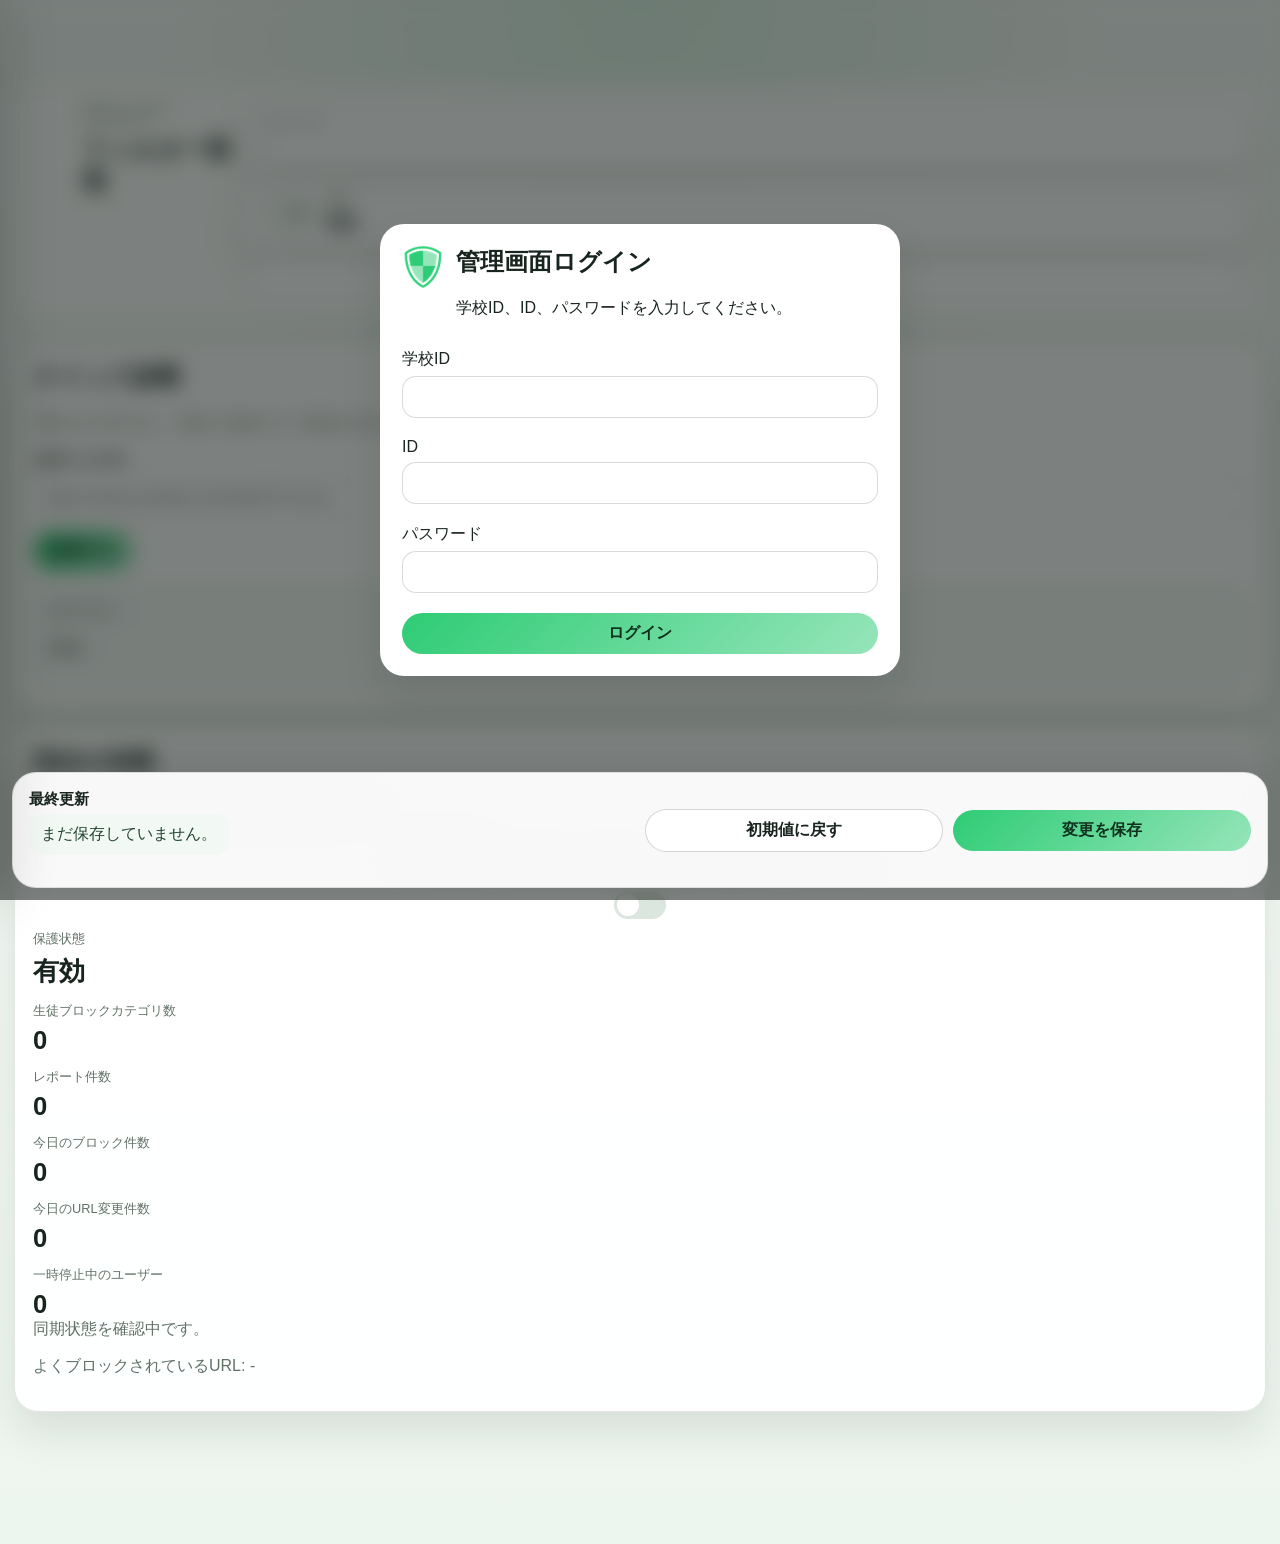
==== index.html @ 7368acaa "Rename mobile.html to index.html" ====
﻿<!doctype html>
<html lang="ja">
  <head>
    <meta charset="utf-8" />
    <meta name="viewport" content="width=device-width, initial-scale=1" />
    <title>店大教育部作成 - ミセフィルタ スマホ管理画面</title>
    <link rel="icon" href="t.png" sizes="32x32" />
    <link rel="stylesheet" href="app.css" />
    <link rel="stylesheet" href="mobile.css" />
  </head>
  <body class="mobile-admin">
    <button id="menuToggle" class="mobile-menu-toggle" type="button" aria-label="メニューを開く">
      <span></span><span></span><span></span>
    </button>
    <div id="mobileNavBackdrop" class="mobile-nav-backdrop"></div>
    <div id="lockScreen" class="lock-screen">
      <div class="lock-card">
        <div class="lock-brand">
          <img src="t.png" alt="ミセフィルタ" />
          <div>
            <h2 id="lockTitle">管理画面ログイン</h2>
            <p id="lockMessage">学校ID、ID、パスワードを入力してください。</p>
          </div>
        </div>
        <form id="loginForm" class="lock-form">
          <label class="field"><span>学校ID</span><input id="loginSchoolId" type="text" autocomplete="organization" /></label>
          <label class="field"><span>ID</span><input id="loginId" type="text" autocomplete="username" /></label>
          <label class="field"><span>パスワード</span><input id="loginPassword" type="password" autocomplete="current-password" /></label>
          <button class="primary" type="submit">ログイン</button>
        </form>
        <form id="setupForm" class="lock-form lock-hidden">
          <p class="muted">初回は本部管理者アカウントを作成します。</p>
          <label class="field"><span>学校ID</span><input id="setupSchoolId" type="text" autocomplete="organization" /></label>
          <label class="field"><span>管理者ID</span><input id="setupId" type="text" autocomplete="username" /></label>
          <label class="field"><span>管理者パスワード</span><input id="setupPassword" type="password" autocomplete="new-password" /></label>
          <label class="field"><span>確認用パスワード</span><input id="setupConfirm" type="password" autocomplete="new-password" /></label>
          <button class="primary" type="submit">本部管理者を作成</button>
        </form>
      </div>
    </div>

    <div class="shell">
      <aside id="mobileNav" class="nav mobile-nav-drawer">
        <div class="brand">
          <img src="t.png" alt="ミセフィルタ" class="brand-icon" />
          <div>
            <p id="brandTitle" class="brand-title">店大教育部作成 - ミセフィルタ</p>
            <p class="brand-sub">スマホ管理コンソール</p>
          </div>
        </div>
        <button class="nav-item active" data-tab="dashboard">ダッシュボード</button>
        <button class="nav-item" data-tab="rules">共通ルール</button>
        <button class="nav-item" data-tab="categories">カテゴリ設定</button>
        <button class="nav-item" data-tab="reports">URLレポート</button>
        <button class="nav-item" data-tab="blockReports">ブロックレポート</button>
        <button class="nav-item" data-tab="devices">デバイス</button>
        <button class="nav-item" data-tab="settings">設定</button>
      </aside>

      <main class="content">
        <header class="topbar">
          <div>
            <p class="eyebrow">Web Filter Console</p>
            <h1>フィルター管理</h1>
          </div>
          <div class="topbar-actions">
            <div class="status-card">
              <p class="status-label">ログイン中</p>
              <p id="currentUserId" class="status-value">-</p>
            </div>
            <div class="status-card compact">
              <label class="switch"><input id="enabledToggle" type="checkbox" /><span class="slider"></span></label>
              <div><p class="status-label">保護</p><p id="statusText" class="status-value">有効</p></div>
            </div>
            <button id="logoutBtn" class="ghost" type="button">ログアウト</button>
          </div>
        </header>

        <section class="tab active" data-tab="dashboard">
          <div class="grid two-col">
            <section class="card">
              <h2>クイック診断</h2>
              <p class="muted">URLを入力すると、先生と生徒でどう判定されるか確認できます。</p>
              <label class="field"><span>診断するURL</span><input id="testUrl" type="text" placeholder="https://www.youtube.com/watch?v=xxxx" /></label>
              <button id="runTest" class="primary" type="button">診断する</button>
              <div class="result-box">
                <p>カテゴリ: <span id="testCategory">-</span></p>
                <p>生徒: <span id="testDecisionStudent">-</span></p>
              </div>
            </section>
            <section class="card">
              <h2>現在の状態</h2>
              <p class="muted">同期状態と、ロール別の設定件数を確認できます。</p>
              <div class="row between" style="margin-bottom:12px;">
                <div>
                  <p class="summary-label">全ページブロック</p>
                  <p class="muted" style="margin:0;">オンにすると、許可URLより優先して生徒の閲覧をすべて止めます。</p>
                </div>
                <label class="switch"><input id="globalBlockToggle" type="checkbox" /><span class="slider"></span></label>
              </div>
              <div class="summary-grid">
                <div><p class="summary-label">保護状態</p><p id="summaryStatus" class="summary-value">有効</p></div>
                <div><p class="summary-label">生徒ブロックカテゴリ数</p><p id="summaryStudentCategories" class="summary-value">0</p></div>
                <div><p class="summary-label">レポート件数</p><p id="summaryHistoryCount" class="summary-value">0</p></div>
                <div><p class="summary-label">今日のブロック件数</p><p id="summaryTodayBlocks" class="summary-value">0</p></div>
                <div><p class="summary-label">今日のURL変更件数</p><p id="summaryTodayChanges" class="summary-value">0</p></div>
                <div><p class="summary-label">一時停止中のユーザー</p><p id="summarySuspendedUsers" class="summary-value">0</p></div>
              </div>
              <p id="syncStatus" class="muted">同期状態を確認中です。</p>
              <p id="summaryTopBlockedUrl" class="muted">よくブロックされているURL: -</p>
            </section>
          </div>
        </section>

        <section class="tab" data-tab="rules">
          <div class="grid two-col">
            <section class="card">
              <h2>共通キーワードルール</h2>
              <p class="muted">カテゴリ判定の前段で使う共通ルールです。</p>
              <label class="field"><span>許可キーワード</span><input id="allowKeywords" type="text" placeholder="教育, 授業, 学習" /></label>
              <label class="field"><span>ブロックキーワード</span><input id="blockKeywords" type="text" placeholder="成人向け, ギャンブル" /></label>
              <label class="field"><span>共通の許可URL</span><textarea id="allowedUrls" rows="5" placeholder="https://example.com/lesson"></textarea></label>
              <label class="field"><span>共通のブロックURL</span><textarea id="blockedUrls" rows="5" placeholder="https://example.com/private"></textarea></label>
            </section>
            <section class="card">
              <h2>生徒の個別URLルール</h2>
              <p class="muted">生徒の個別URL設定はカテゴリ判定より優先されます。</p>
              <label class="field"><span>生徒の許可URL</span><textarea id="studentAllowedUrls" rows="4" placeholder="https://www.youtube.com/watch?v=allowed-video"></textarea></label>
              <label class="field"><span>生徒のブロックURL</span><textarea id="studentBlockedUrls" rows="4" placeholder="https://www.youtube.com/watch?v=blocked-video"></textarea></label>
            </section>
          </div>
          <section class="card wide">
            <div class="row between">
              <div>
                <h2>夜間制限</h2>
                <p class="muted">指定した時間帯は URL 設定より後に評価されます。</p>
              </div>
              <label class="switch"><input id="nightToggle" type="checkbox" /><span class="slider"></span></label>
            </div>
            <div class="row time-row">
              <label class="field inline-field"><span>開始</span><input id="nightStart" type="time" /></label>
              <label class="field inline-field"><span>終了</span><input id="nightEnd" type="time" /></label>
            </div>
          </section>
        </section>

        <section class="tab" data-tab="categories">
          <div class="grid">
            <section class="card wide">
              <h2>生徒カテゴリ設定</h2>
              <p class="muted">生徒に対してブロックしたいカテゴリを選びます。</p>
              <label class="field"><span>カテゴリ検索</span><input id="studentCategorySearch" type="text" placeholder="例: YouTube" /></label>
              <p id="studentCategoryCount" class="muted">0件</p>
              <div id="studentCategoryContainer" class="category-groups"></div>
            </section>
            <section class="card wide">
              <h2>カテゴリ追加キーワード</h2>
              <p class="muted">あとから自分でカテゴリ判定用のキーワードを追加できます。`カテゴリID: キーワード1, キーワード2` の形式で入力してください。</p>
              <label class="field"><span>追加キーワード</span><textarea id="customCategoryRules" rows="8" placeholder="youtube_music: 初音ミク, ボカロ, jon-yakitory&#10;youtube_singing: 歌ってみた, cover"></textarea></label>
            </section>
          </div>
        </section>

        <section class="tab" data-tab="reports">
          <section class="card wide">
            <h2>個別URL変更履歴</h2>
            <p class="muted">先生が個別URLを変更した履歴を新しい順で表示します。</p>
            <div class="row">
              <label class="field search-field"><span>検索</span><input id="reportSearch" type="text" placeholder="URL、学校、IDで検索" /></label>
              <button id="exportUrlReportBtn" class="ghost" type="button">CSVを出力</button>
            </div>
            <div id="siteHistoryList" class="site-history-list"></div>
          </section>
          <section class="card wide">
            <h2>ローカル操作ログ</h2>
            <ul id="logList" class="log-list"></ul>
          </section>
        </section>

        <section class="tab" data-tab="blockReports">
          <section class="card wide">
            <h2>ブロックレポート</h2>
            <p class="muted">どの端末で、どの学校の誰が、いつ、どのサイトでブロックされたかを新しい順で表示します。</p>
            <div class="row">
              <label class="field search-field"><span>検索</span><input id="blockReportSearch" type="text" placeholder="URL、学校、ID、端末で検索" /></label>
              <button id="exportBlockReportBtn" class="ghost" type="button">CSVを出力</button>
            </div>
            <div id="blockReportList" class="site-history-list"></div>
          </section>
        </section>

        <section class="tab" data-tab="devices">
          <div id="deviceSummary" class="grid three-col"></div>
          <section class="card wide">
            <h2>同期メモ</h2>
            <div id="deviceTimeline" class="device-timeline"></div>
          </section>
        </section>

        <section class="tab" data-tab="settings">
          <section class="card">
            <h2>表示名</h2>
            <label class="field"><span>管理画面の表示名</span><input id="displayName" type="text" /></label>
          </section>
          <section id="schoolAdminCard" class="card wide">
            <h2>学校管理</h2>
            <p class="muted">本部管理者のみ学校を追加できます。</p>
            <div class="row two-inputs">
              <label class="field"><span>学校ID</span><input id="schoolId" type="text" placeholder="s01" /></label>
              <label class="field"><span>学校名</span><input id="schoolName" type="text" placeholder="〇〇学校" /></label>
            </div>
            <button id="addSchoolBtn" class="ghost" type="button">学校を追加</button>
            <ul id="schoolList" class="log-list"></ul>
          </section>
          <section class="card wide">
            <h2>ユーザー管理</h2>
            <p class="muted">行を押すと詳細が開きます。</p>
            <label class="field"><span>ユーザー検索</span><input id="userSearch" type="text" placeholder="学校ID、ID、権限で検索" /></label>
            <div class="row three-inputs">
              <label class="field"><span>学校</span><select id="userSchoolId"></select></label>
              <label class="field"><span>権限</span><select id="userRole"></select></label>
              <label class="field"><span>ID</span><input id="userId" type="text" autocomplete="username" /></label>
            </div>
            <div class="row two-inputs">
              <label class="field"><span>パスワード</span><input id="userPassword" type="password" autocomplete="new-password" /></label>
              <label class="field"><span>確認用パスワード</span><input id="userPasswordConfirm" type="password" autocomplete="new-password" /></label>
            </div>
            <button id="addUserBtn" class="ghost" type="button">ユーザーを追加</button>
            <div class="bulk-box">
              <h3>生徒の一括追加</h3>
              <p class="muted">1行ごとに `ID,パスワード` の形式で入力してください。</p>
              <label class="field"><span>対象学校</span><select id="bulkSchoolId"></select></label>
              <label class="field"><span>一括入力</span><textarea id="bulkStudents" rows="6" placeholder="student01,password01&#10;student02,password02"></textarea></label>
              <div class="row"><button id="bulkAddBtn" class="ghost" type="button">まとめて追加</button><button id="bulkDeleteBtn" class="ghost" type="button">この学校の生徒を全削除</button></div>
            </div>
            <div id="userList" class="school-user-groups"></div>
          </section>
        </section>

        <section class="card wide sticky-footer">
          <div class="row between">
            <div><h2>最終更新</h2><p id="lastSaved" class="muted">まだ保存していません。</p></div>
            <div class="row"><button id="resetBtn" class="ghost" type="button">初期値に戻す</button><button id="saveBtn" class="primary" type="button">変更を保存</button></div>
          </div>
        </section>
      </main>
    </div>

    <script src="categories.js"></script>
    <script src="web-cloud.js"></script>
    <script src="app.js"></script>
      <script src="mobile-nav.js"></script>
  </body>
</html>
---- app.css ----
﻿:root {
  --green: #2ecc75;
  --green-soft: #96e5ba;
  --ink: #18241e;
  --muted: #607166;
  --surface: #ffffff;
  --panel: #f5faf7;
  --border: rgba(24, 36, 30, 0.12);
  --shadow: 0 20px 40px rgba(20, 28, 24, 0.1);
}
* { box-sizing: border-box; }
body { margin: 0; color: var(--ink); font-family: "Segoe UI", "Yu Gothic UI", sans-serif; background: radial-gradient(circle at top left, #f7fff9, #edf7f1 45%, #e5f2ea 100%); }
button,input,select,textarea { font: inherit; }
.shell { display: grid; grid-template-columns: 250px 1fr; min-height: 100vh; }
.nav { padding: 22px 18px; background: rgba(255,255,255,0.94); border-right: 1px solid var(--border); display: grid; gap: 10px; align-content: start; backdrop-filter: blur(10px); }
.brand { display:flex; gap:12px; align-items:center; margin-bottom:14px; }
.brand-icon { width:42px; height:42px; border-radius:14px; }
.brand-title { margin:0; font-weight:700; }
.brand-sub { margin:3px 0 0; color:var(--muted); font-size:.84rem; }
.nav-item { border:none; border-radius:14px; padding:12px 14px; text-align:left; background:transparent; color:var(--ink); cursor:pointer; }
.nav-item.active { background:#eaf7ef; font-weight:700; }
.content { padding:30px 34px 60px; }
.topbar { display:flex; justify-content:space-between; align-items:flex-start; gap:20px; margin-bottom:24px; }
.eyebrow { margin:0 0 8px; color:var(--muted); font-size:.72rem; letter-spacing:.16em; text-transform:uppercase; }
h1 { margin:0; font-size:2rem; }
h2,h3,p { margin-top:0; }
.topbar-actions { display:flex; gap:12px; align-items:center; flex-wrap:wrap; }
.status-card { min-width:180px; padding:12px 16px; border-radius:18px; background:rgba(255,255,255,0.82); border:1px solid var(--border); box-shadow:var(--shadow); }
.status-card.compact { display:flex; align-items:center; gap:12px; min-width:auto; }
.status-label { margin:0; font-size:.78rem; color:var(--muted); }
.status-value { margin:4px 0 0; font-weight:700; }
.tab { display:none; }
.tab.active { display:block; }
.grid { display:grid; gap:18px; }
.two-col { grid-template-columns: repeat(auto-fit, minmax(320px, 1fr)); }
.three-col { grid-template-columns: repeat(auto-fit, minmax(220px, 1fr)); }
.card { background: rgba(255,255,255,0.94); border: 1px solid var(--border); border-radius: 22px; padding: 22px; box-shadow: var(--shadow); }
.wide { margin-top: 18px; }
.muted { color: var(--muted); }
.field { display:grid; gap:6px; margin-bottom:12px; }
.search-field { flex:1 1 280px; }
input,select,textarea { width:100%; border:1px solid rgba(24,36,30,0.16); border-radius:14px; padding:11px 13px; background:#fff; }
textarea { resize:vertical; }
.row { display:flex; gap:12px; flex-wrap:wrap; align-items:center; }
.between { justify-content:space-between; }
.two-inputs > .field { flex:1 1 220px; }
.three-inputs > .field { flex:1 1 180px; }
.inline-field { min-width:160px; }
.primary,.ghost { border-radius:999px; padding:10px 18px; font-weight:700; cursor:pointer; }
.primary { border:none; background: linear-gradient(135deg, var(--green), var(--green-soft)); color:#0f311d; }
.ghost { border:1px solid rgba(24,36,30,0.18); background:#fff; color:var(--ink); }
.switch { position:relative; width:52px; height:28px; }
.switch input { opacity:0; width:0; height:0; }
.slider { position:absolute; inset:0; border-radius:999px; background:#dbe7de; cursor:pointer; }
.slider::before { content:""; position:absolute; left:3px; top:3px; width:22px; height:22px; border-radius:50%; background:#fff; transition:transform .2s ease; }
.switch input:checked + .slider { background:var(--green); }
.switch input:checked + .slider::before { transform:translateX(24px); }
.summary-grid { display:grid; grid-template-columns: repeat(2, minmax(0, 1fr)); gap:14px; }
.summary-label { margin:0 0 6px; color:var(--muted); font-size:.8rem; }
.summary-value { margin:0; font-size:1.6rem; font-weight:700; }
.result-box { margin-top:14px; padding:14px; border-radius:16px; background:var(--panel); border:1px solid var(--border); }
.category-groups { display:grid; gap:14px; }
.category-group { border:1px solid var(--border); border-radius:22px; background:#fbfefc; overflow:hidden; box-shadow:0 10px 24px rgba(20,28,24,0.06); }
.category-group > summary { list-style:none; cursor:pointer; display:flex; align-items:center; justify-content:space-between; gap:16px; padding:18px 20px; background:linear-gradient(135deg, #edf8f1, #f8fdf9); }
.category-group > summary::-webkit-details-marker { display:none; }
.category-summary-left { display:flex; align-items:center; gap:14px; min-width:0; }
.category-chevron,.user-chevron { font-size:1.25rem; color:var(--muted); transition:transform .2s ease; }
.category-group[open] .category-chevron,.user-item[open] .user-chevron { transform:rotate(180deg); }
.category-summary-title { margin:0; font-size:1.02rem; font-weight:700; }
.category-summary-meta { margin:4px 0 0; color:var(--muted); font-size:.84rem; }
.group-toggle { display:inline-flex; align-items:center; gap:10px; padding:10px 16px; border-radius:999px; background:#fff; border:1px solid var(--border); font-weight:700; white-space:nowrap; }
.category-child-grid { display:grid; grid-template-columns: repeat(auto-fit, minmax(240px, 1fr)); gap:12px; padding:16px; }
.category-chip { display:flex; gap:12px; align-items:center; justify-content:space-between; min-height:60px; padding:12px 14px; border-radius:16px; border:1px solid var(--border); background:#fff; }
.category-chip-label { font-weight:700; color:var(--ink); }
.category-mode-switch { display:grid; grid-template-columns:1fr 1fr; gap:4px; padding:4px; border-radius:999px; background:#eef4f0; border:1px solid var(--border); min-width:150px; }
.category-mode-btn { border:none; background:transparent; padding:8px 12px; border-radius:999px; font-weight:700; color:var(--ink); cursor:pointer; }
.category-mode-btn.active { color:#fff; }
.category-mode-switch[data-mode="allow"] .category-mode-btn.active { background:linear-gradient(135deg, var(--green), var(--green-soft)); }
.category-mode-switch[data-mode="block"] .category-mode-btn.active { background:linear-gradient(135deg, #ef8f87, #f6b4ad); }
.site-history-list,.school-user-groups,.device-timeline,.log-list { display:grid; gap:14px; }
.site-history-card,.school-group,.device-info-card,.log-list li { border:1px solid var(--border); border-radius:18px; padding:16px; background:#fff; }
.site-history-card h3,
.site-history-card p,
.site-history-card li {
  overflow-wrap:anywhere;
  word-break:break-word;
}
.site-history-meta { display:grid; grid-template-columns: repeat(auto-fit, minmax(180px, 1fr)); gap:10px; margin-bottom:10px; }
.history-list { list-style:none; padding:0; display:grid; gap:8px; }
.history-list li { padding:10px 12px; border-radius:14px; background:#f7fbf8; border:1px solid var(--border); }
.bulk-box { margin-top:18px; padding:18px; border-radius:18px; background:#f7fbf8; border:1px solid var(--border); }
.school-group-title { margin:0; font-size:1.02rem; }
.school-group-meta { margin:4px 0 0; color:var(--muted); }
.user-item { margin-top:12px; border:1px solid rgba(24,36,30,0.1); border-radius:18px; background:#fff; overflow:hidden; }
.user-item summary { list-style:none; cursor:pointer; display:flex; align-items:center; justify-content:space-between; gap:14px; padding:16px 18px; }
.user-item summary::-webkit-details-marker { display:none; }
.user-summary-main { display:flex; align-items:center; gap:14px; }
.user-badge { padding:5px 10px; border-radius:999px; background:#eef7f1; color:#255339; font-size:.78rem; font-weight:700; }
.user-body { padding:0 18px 18px; display:grid; gap:12px; }
.user-detail-grid { display:grid; grid-template-columns: repeat(auto-fit, minmax(200px, 1fr)); gap:12px; }
.lock-screen { position:fixed; inset:0; z-index:30; display:grid; place-items:center; background:rgba(18,24,20,0.55); backdrop-filter:blur(10px); }
.lock-card { width:min(420px, calc(100vw - 32px)); border-radius:24px; background:#fff; box-shadow:var(--shadow); padding:24px; }
.lock-brand { display:flex; gap:12px; align-items:flex-start; }
.lock-brand img { width:42px; height:42px; border-radius:12px; }
.lock-form { display:grid; gap:8px; margin-top:14px; }
.lock-hidden { display:none; }
.sticky-footer { position:sticky; bottom:16px; }
@media (max-width:980px) { .shell { grid-template-columns:1fr; } .nav { grid-template-columns:repeat(auto-fit, minmax(130px,1fr)); border-right:none; border-bottom:1px solid var(--border); } .content { padding:22px 18px 40px; } .topbar { flex-direction:column; } }
---- mobile.css ----
﻿body.mobile-admin {
  background:
    radial-gradient(circle at top, rgba(78, 205, 140, 0.16), transparent 28%),
    linear-gradient(180deg, #f7fbf8 0%, #edf5ef 100%);
}

.mobile-menu-toggle {
  position: fixed;
  top: 14px;
  left: 14px;
  z-index: 60;
  width: 52px;
  height: 52px;
  border: 1px solid rgba(15, 37, 27, 0.12);
  border-radius: 16px;
  background: rgba(255, 255, 255, 0.96);
  box-shadow: 0 18px 40px rgba(22, 46, 32, 0.12);
  display: inline-flex;
  align-items: center;
  justify-content: center;
  flex-direction: column;
  gap: 5px;
  backdrop-filter: blur(12px);
}

.mobile-menu-toggle span {
  display: block;
  width: 20px;
  height: 2px;
  border-radius: 999px;
  background: #173021;
}

.mobile-nav-backdrop {
  position: fixed;
  inset: 0;
  background: rgba(12, 22, 17, 0.32);
  opacity: 0;
  pointer-events: none;
  transition: opacity 0.22s ease;
  z-index: 49;
}

.mobile-nav-backdrop.open {
  opacity: 1;
  pointer-events: auto;
}

.mobile-admin .shell {
  display: block;
}

.mobile-admin .mobile-nav-drawer {
  position: fixed;
  inset: 0 auto 0 0;
  width: min(82vw, 320px);
  height: 100vh;
  transform: translateX(-104%);
  transition: transform 0.24s ease;
  z-index: 55;
  border-right: 1px solid rgba(15, 37, 27, 0.08);
  box-shadow: 24px 0 48px rgba(11, 28, 20, 0.12);
  overflow-y: auto;
  padding-top: 76px;
}

.mobile-admin .mobile-nav-drawer.open {
  transform: translateX(0);
}

.mobile-admin .content {
  padding: 84px 14px 132px;
}

.mobile-admin .topbar {
  position: sticky;
  top: 10px;
  z-index: 20;
  align-items: flex-start;
  gap: 14px;
  padding: 18px 18px 16px 68px;
  border-radius: 24px;
  background: rgba(255, 255, 255, 0.88);
  backdrop-filter: blur(16px);
}

.mobile-admin .topbar h1 {
  font-size: 1.5rem;
}

.mobile-admin .topbar-actions {
  width: 100%;
  display: grid;
  grid-template-columns: 1fr;
}

.mobile-admin .status-card,
.mobile-admin .status-card.compact {
  width: 100%;
}

.mobile-admin .grid,
.mobile-admin .grid.two-col,
.mobile-admin .grid.three-col,
.mobile-admin .summary-grid,
.mobile-admin .row.two-inputs,
.mobile-admin .row.three-inputs,
.mobile-admin .row.time-row,
.mobile-admin .row {
  grid-template-columns: 1fr;
  flex-direction: column;
}

.mobile-admin .card,
.mobile-admin .lock-card,
.mobile-admin .device-info-card,
.mobile-admin .site-history-card {
  border-radius: 24px;
}

.mobile-admin .card {
  padding: 18px;
}

.mobile-admin .field input,
.mobile-admin .field select,
.mobile-admin .field textarea,
.mobile-admin button {
  font-size: 16px;
}

.mobile-admin .bulk-box,
.mobile-admin .result-box {
  padding: 14px;
  border-radius: 20px;
}

.mobile-admin .category-group-header {
  padding: 18px 16px;
}

.mobile-admin .category-items {
  grid-template-columns: 1fr;
}

.mobile-admin .site-history-meta {
  grid-template-columns: 1fr 1fr;
}

.mobile-admin .sticky-footer {
  position: fixed;
  left: 12px;
  right: 12px;
  bottom: 12px;
  z-index: 40;
  margin: 0;
  padding: 16px 16px calc(16px + env(safe-area-inset-bottom));
  border-radius: 24px;
  background: rgba(255, 255, 255, 0.95);
  box-shadow: 0 -8px 30px rgba(14, 31, 22, 0.08);
  backdrop-filter: blur(16px);
}

.mobile-admin .sticky-footer .row.between {
  gap: 12px;
}

.mobile-admin .sticky-footer h2 {
  font-size: 0.95rem;
  margin-bottom: 4px;
}

.mobile-admin #lastSaved {
  display: inline-flex;
  align-items: center;
  min-height: 40px;
  padding: 10px 12px;
  border-radius: 14px;
  background: #f2f8f4;
  color: #244632;
}

.mobile-admin .sticky-footer .row:last-child {
  width: 100%;
  display: grid;
  grid-template-columns: 1fr 1fr;
  gap: 10px;
}

.mobile-admin .sticky-footer .ghost,
.mobile-admin .sticky-footer .primary {
  width: 100%;
}

.mobile-admin .lock-screen {
  padding: 16px;
}

.mobile-admin .lock-card {
  width: min(100%, 520px);
  padding: 22px;
}

.mobile-admin .search-field {
  width: 100%;
}

@media (min-width: 981px) {
  .mobile-menu-toggle,
  .mobile-nav-backdrop {
    display: none;
  }
}
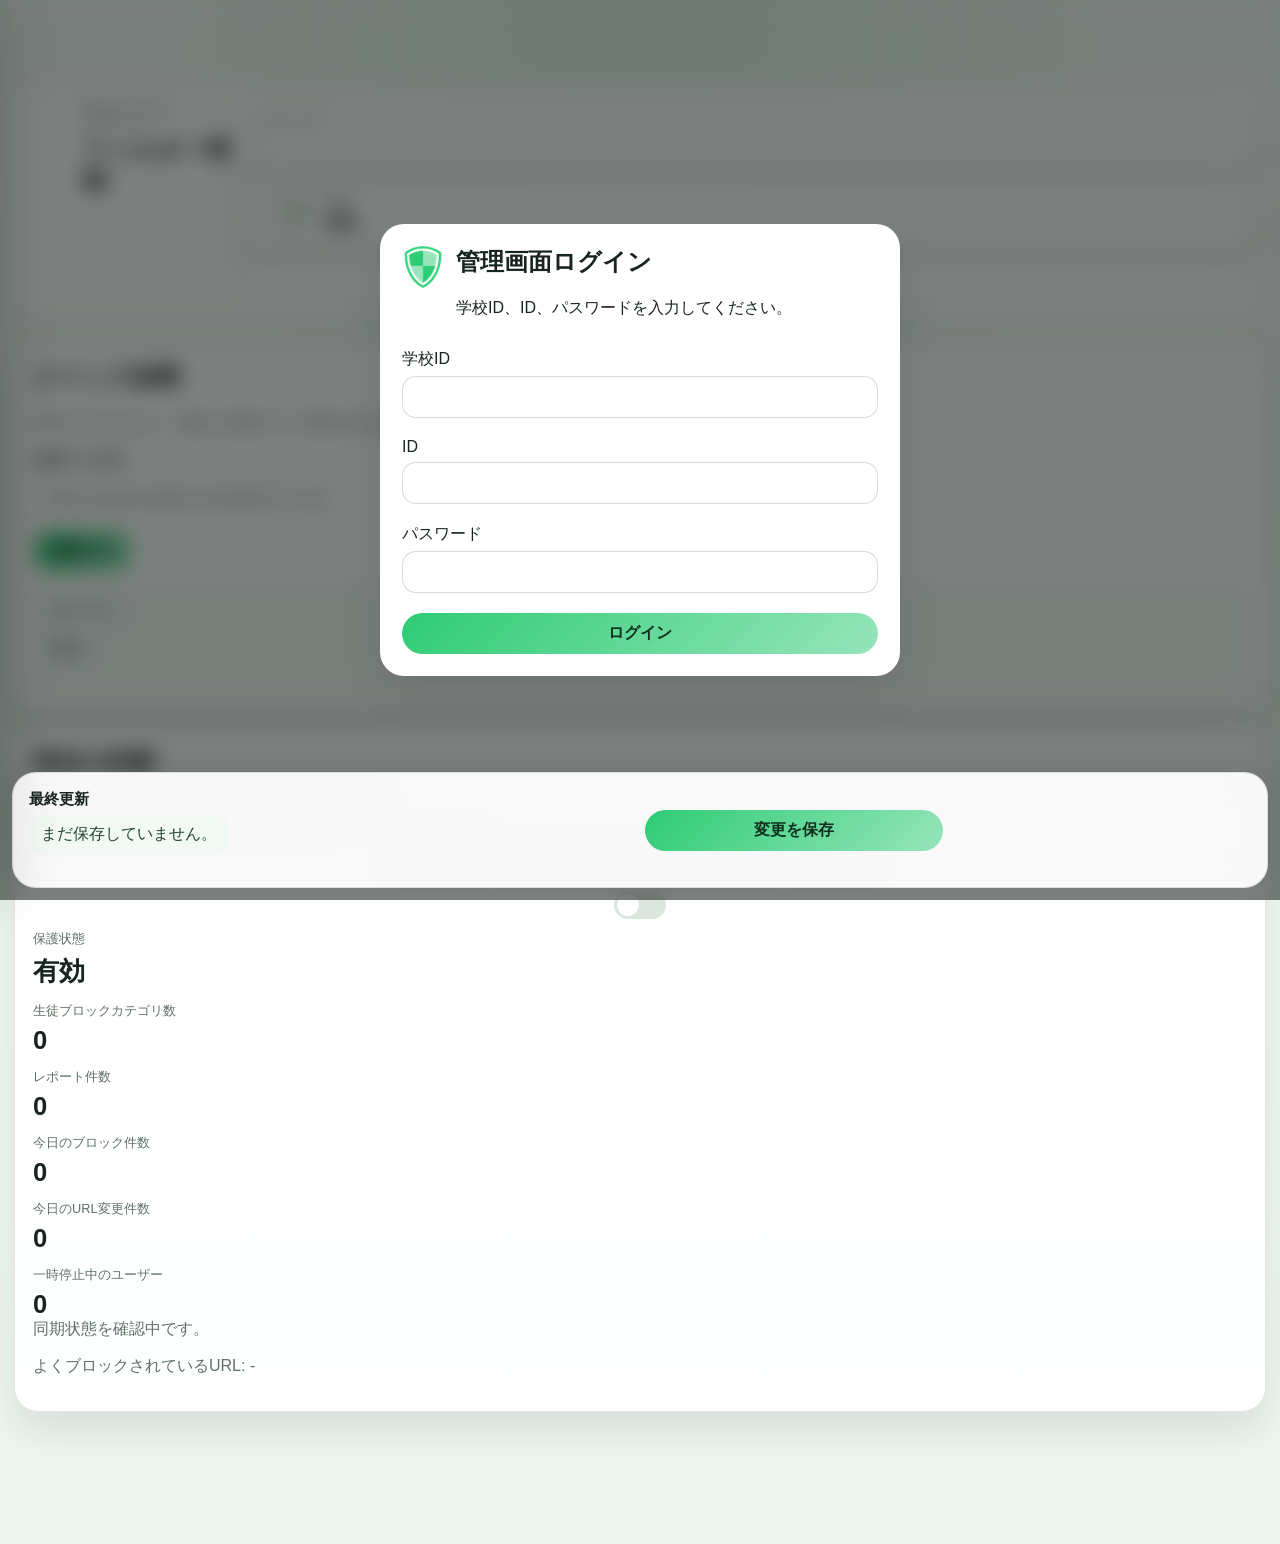
==== commit 4612f7da: "Add files via upload" ====
--- a/index.html
+++ b/index.html
@@ -1,256 +1,257 @@
-﻿<!doctype html>
-<html lang="ja">
-  <head>
-    <meta charset="utf-8" />
-    <meta name="viewport" content="width=device-width, initial-scale=1" />
-    <title>店大教育部作成 - ミセフィルタ スマホ管理画面</title>
-    <link rel="icon" href="t.png" sizes="32x32" />
-    <link rel="stylesheet" href="app.css" />
-    <link rel="stylesheet" href="mobile.css" />
-  </head>
-  <body class="mobile-admin">
-    <button id="menuToggle" class="mobile-menu-toggle" type="button" aria-label="メニューを開く">
-      <span></span><span></span><span></span>
-    </button>
-    <div id="mobileNavBackdrop" class="mobile-nav-backdrop"></div>
-    <div id="lockScreen" class="lock-screen">
-      <div class="lock-card">
-        <div class="lock-brand">
-          <img src="t.png" alt="ミセフィルタ" />
-          <div>
-            <h2 id="lockTitle">管理画面ログイン</h2>
-            <p id="lockMessage">学校ID、ID、パスワードを入力してください。</p>
-          </div>
-        </div>
-        <form id="loginForm" class="lock-form">
-          <label class="field"><span>学校ID</span><input id="loginSchoolId" type="text" autocomplete="organization" /></label>
-          <label class="field"><span>ID</span><input id="loginId" type="text" autocomplete="username" /></label>
-          <label class="field"><span>パスワード</span><input id="loginPassword" type="password" autocomplete="current-password" /></label>
-          <button class="primary" type="submit">ログイン</button>
-        </form>
-        <form id="setupForm" class="lock-form lock-hidden">
-          <p class="muted">初回は本部管理者アカウントを作成します。</p>
-          <label class="field"><span>学校ID</span><input id="setupSchoolId" type="text" autocomplete="organization" /></label>
-          <label class="field"><span>管理者ID</span><input id="setupId" type="text" autocomplete="username" /></label>
-          <label class="field"><span>管理者パスワード</span><input id="setupPassword" type="password" autocomplete="new-password" /></label>
-          <label class="field"><span>確認用パスワード</span><input id="setupConfirm" type="password" autocomplete="new-password" /></label>
-          <button class="primary" type="submit">本部管理者を作成</button>
-        </form>
-      </div>
-    </div>
-
-    <div class="shell">
-      <aside id="mobileNav" class="nav mobile-nav-drawer">
-        <div class="brand">
-          <img src="t.png" alt="ミセフィルタ" class="brand-icon" />
-          <div>
-            <p id="brandTitle" class="brand-title">店大教育部作成 - ミセフィルタ</p>
-            <p class="brand-sub">スマホ管理コンソール</p>
-          </div>
-        </div>
-        <button class="nav-item active" data-tab="dashboard">ダッシュボード</button>
-        <button class="nav-item" data-tab="rules">共通ルール</button>
-        <button class="nav-item" data-tab="categories">カテゴリ設定</button>
-        <button class="nav-item" data-tab="reports">URLレポート</button>
-        <button class="nav-item" data-tab="blockReports">ブロックレポート</button>
-        <button class="nav-item" data-tab="devices">デバイス</button>
-        <button class="nav-item" data-tab="settings">設定</button>
-      </aside>
-
-      <main class="content">
-        <header class="topbar">
-          <div>
-            <p class="eyebrow">Web Filter Console</p>
-            <h1>フィルター管理</h1>
-          </div>
-          <div class="topbar-actions">
-            <div class="status-card">
-              <p class="status-label">ログイン中</p>
-              <p id="currentUserId" class="status-value">-</p>
-            </div>
-            <div class="status-card compact">
-              <label class="switch"><input id="enabledToggle" type="checkbox" /><span class="slider"></span></label>
-              <div><p class="status-label">保護</p><p id="statusText" class="status-value">有効</p></div>
-            </div>
-            <button id="logoutBtn" class="ghost" type="button">ログアウト</button>
-          </div>
-        </header>
-
-        <section class="tab active" data-tab="dashboard">
-          <div class="grid two-col">
-            <section class="card">
-              <h2>クイック診断</h2>
-              <p class="muted">URLを入力すると、先生と生徒でどう判定されるか確認できます。</p>
-              <label class="field"><span>診断するURL</span><input id="testUrl" type="text" placeholder="https://www.youtube.com/watch?v=xxxx" /></label>
-              <button id="runTest" class="primary" type="button">診断する</button>
-              <div class="result-box">
-                <p>カテゴリ: <span id="testCategory">-</span></p>
-                <p>生徒: <span id="testDecisionStudent">-</span></p>
-              </div>
-            </section>
-            <section class="card">
-              <h2>現在の状態</h2>
-              <p class="muted">同期状態と、ロール別の設定件数を確認できます。</p>
-              <div class="row between" style="margin-bottom:12px;">
-                <div>
-                  <p class="summary-label">全ページブロック</p>
-                  <p class="muted" style="margin:0;">オンにすると、許可URLより優先して生徒の閲覧をすべて止めます。</p>
-                </div>
-                <label class="switch"><input id="globalBlockToggle" type="checkbox" /><span class="slider"></span></label>
-              </div>
-              <div class="summary-grid">
-                <div><p class="summary-label">保護状態</p><p id="summaryStatus" class="summary-value">有効</p></div>
-                <div><p class="summary-label">生徒ブロックカテゴリ数</p><p id="summaryStudentCategories" class="summary-value">0</p></div>
-                <div><p class="summary-label">レポート件数</p><p id="summaryHistoryCount" class="summary-value">0</p></div>
-                <div><p class="summary-label">今日のブロック件数</p><p id="summaryTodayBlocks" class="summary-value">0</p></div>
-                <div><p class="summary-label">今日のURL変更件数</p><p id="summaryTodayChanges" class="summary-value">0</p></div>
-                <div><p class="summary-label">一時停止中のユーザー</p><p id="summarySuspendedUsers" class="summary-value">0</p></div>
-              </div>
-              <p id="syncStatus" class="muted">同期状態を確認中です。</p>
-              <p id="summaryTopBlockedUrl" class="muted">よくブロックされているURL: -</p>
-            </section>
-          </div>
-        </section>
-
-        <section class="tab" data-tab="rules">
-          <div class="grid two-col">
-            <section class="card">
-              <h2>共通キーワードルール</h2>
-              <p class="muted">カテゴリ判定の前段で使う共通ルールです。</p>
-              <label class="field"><span>許可キーワード</span><input id="allowKeywords" type="text" placeholder="教育, 授業, 学習" /></label>
-              <label class="field"><span>ブロックキーワード</span><input id="blockKeywords" type="text" placeholder="成人向け, ギャンブル" /></label>
-              <label class="field"><span>共通の許可URL</span><textarea id="allowedUrls" rows="5" placeholder="https://example.com/lesson"></textarea></label>
-              <label class="field"><span>共通のブロックURL</span><textarea id="blockedUrls" rows="5" placeholder="https://example.com/private"></textarea></label>
-            </section>
-            <section class="card">
-              <h2>生徒の個別URLルール</h2>
-              <p class="muted">生徒の個別URL設定はカテゴリ判定より優先されます。</p>
-              <label class="field"><span>生徒の許可URL</span><textarea id="studentAllowedUrls" rows="4" placeholder="https://www.youtube.com/watch?v=allowed-video"></textarea></label>
-              <label class="field"><span>生徒のブロックURL</span><textarea id="studentBlockedUrls" rows="4" placeholder="https://www.youtube.com/watch?v=blocked-video"></textarea></label>
-            </section>
-          </div>
-          <section class="card wide">
-            <div class="row between">
-              <div>
-                <h2>夜間制限</h2>
-                <p class="muted">指定した時間帯は URL 設定より後に評価されます。</p>
-              </div>
-              <label class="switch"><input id="nightToggle" type="checkbox" /><span class="slider"></span></label>
-            </div>
-            <div class="row time-row">
-              <label class="field inline-field"><span>開始</span><input id="nightStart" type="time" /></label>
-              <label class="field inline-field"><span>終了</span><input id="nightEnd" type="time" /></label>
-            </div>
-          </section>
-        </section>
-
-        <section class="tab" data-tab="categories">
-          <div class="grid">
-            <section class="card wide">
-              <h2>生徒カテゴリ設定</h2>
-              <p class="muted">生徒に対してブロックしたいカテゴリを選びます。</p>
-              <label class="field"><span>カテゴリ検索</span><input id="studentCategorySearch" type="text" placeholder="例: YouTube" /></label>
-              <p id="studentCategoryCount" class="muted">0件</p>
-              <div id="studentCategoryContainer" class="category-groups"></div>
-            </section>
-            <section class="card wide">
-              <h2>カテゴリ追加キーワード</h2>
-              <p class="muted">あとから自分でカテゴリ判定用のキーワードを追加できます。`カテゴリID: キーワード1, キーワード2` の形式で入力してください。</p>
-              <label class="field"><span>追加キーワード</span><textarea id="customCategoryRules" rows="8" placeholder="youtube_music: 初音ミク, ボカロ, jon-yakitory&#10;youtube_singing: 歌ってみた, cover"></textarea></label>
-            </section>
-          </div>
-        </section>
-
-        <section class="tab" data-tab="reports">
-          <section class="card wide">
-            <h2>個別URL変更履歴</h2>
-            <p class="muted">先生が個別URLを変更した履歴を新しい順で表示します。</p>
-            <div class="row">
-              <label class="field search-field"><span>検索</span><input id="reportSearch" type="text" placeholder="URL、学校、IDで検索" /></label>
-              <button id="exportUrlReportBtn" class="ghost" type="button">CSVを出力</button>
-            </div>
-            <div id="siteHistoryList" class="site-history-list"></div>
-          </section>
-          <section class="card wide">
-            <h2>ローカル操作ログ</h2>
-            <ul id="logList" class="log-list"></ul>
-          </section>
-        </section>
-
-        <section class="tab" data-tab="blockReports">
-          <section class="card wide">
-            <h2>ブロックレポート</h2>
-            <p class="muted">どの端末で、どの学校の誰が、いつ、どのサイトでブロックされたかを新しい順で表示します。</p>
-            <div class="row">
-              <label class="field search-field"><span>検索</span><input id="blockReportSearch" type="text" placeholder="URL、学校、ID、端末で検索" /></label>
-              <button id="exportBlockReportBtn" class="ghost" type="button">CSVを出力</button>
-            </div>
-            <div id="blockReportList" class="site-history-list"></div>
-          </section>
-        </section>
-
-        <section class="tab" data-tab="devices">
-          <div id="deviceSummary" class="grid three-col"></div>
-          <section class="card wide">
-            <h2>同期メモ</h2>
-            <div id="deviceTimeline" class="device-timeline"></div>
-          </section>
-        </section>
-
-        <section class="tab" data-tab="settings">
-          <section class="card">
-            <h2>表示名</h2>
-            <label class="field"><span>管理画面の表示名</span><input id="displayName" type="text" /></label>
-          </section>
-          <section id="schoolAdminCard" class="card wide">
-            <h2>学校管理</h2>
-            <p class="muted">本部管理者のみ学校を追加できます。</p>
-            <div class="row two-inputs">
-              <label class="field"><span>学校ID</span><input id="schoolId" type="text" placeholder="s01" /></label>
-              <label class="field"><span>学校名</span><input id="schoolName" type="text" placeholder="〇〇学校" /></label>
-            </div>
-            <button id="addSchoolBtn" class="ghost" type="button">学校を追加</button>
-            <ul id="schoolList" class="log-list"></ul>
-          </section>
-          <section class="card wide">
-            <h2>ユーザー管理</h2>
-            <p class="muted">行を押すと詳細が開きます。</p>
-            <label class="field"><span>ユーザー検索</span><input id="userSearch" type="text" placeholder="学校ID、ID、権限で検索" /></label>
-            <div class="row three-inputs">
-              <label class="field"><span>学校</span><select id="userSchoolId"></select></label>
-              <label class="field"><span>権限</span><select id="userRole"></select></label>
-              <label class="field"><span>ID</span><input id="userId" type="text" autocomplete="username" /></label>
-            </div>
-            <div class="row two-inputs">
-              <label class="field"><span>パスワード</span><input id="userPassword" type="password" autocomplete="new-password" /></label>
-              <label class="field"><span>確認用パスワード</span><input id="userPasswordConfirm" type="password" autocomplete="new-password" /></label>
-            </div>
-            <button id="addUserBtn" class="ghost" type="button">ユーザーを追加</button>
-            <div class="bulk-box">
-              <h3>生徒の一括追加</h3>
-              <p class="muted">1行ごとに `ID,パスワード` の形式で入力してください。</p>
-              <label class="field"><span>対象学校</span><select id="bulkSchoolId"></select></label>
-              <label class="field"><span>一括入力</span><textarea id="bulkStudents" rows="6" placeholder="student01,password01&#10;student02,password02"></textarea></label>
-              <div class="row"><button id="bulkAddBtn" class="ghost" type="button">まとめて追加</button><button id="bulkDeleteBtn" class="ghost" type="button">この学校の生徒を全削除</button></div>
-            </div>
-            <div id="userList" class="school-user-groups"></div>
-          </section>
-        </section>
-
-        <section class="card wide sticky-footer">
-          <div class="row between">
-            <div><h2>最終更新</h2><p id="lastSaved" class="muted">まだ保存していません。</p></div>
-            <div class="row"><button id="resetBtn" class="ghost" type="button">初期値に戻す</button><button id="saveBtn" class="primary" type="button">変更を保存</button></div>
-          </div>
-        </section>
-      </main>
-    </div>
-
-    <script src="categories.js"></script>
-    <script src="web-cloud.js"></script>
-    <script src="app.js"></script>
-      <script src="mobile-nav.js"></script>
-  </body>
+﻿<!doctype html>
+<html lang="ja">
+  <head>
+    <meta charset="utf-8" />
+    <meta name="viewport" content="width=device-width, initial-scale=1" />
+    <title>店大教育部作成 - ミセフィルタ スマホ管理画面</title>
+    <link rel="icon" href="t.png" sizes="32x32" />
+    <link rel="stylesheet" href="app.css" />
+    <link rel="stylesheet" href="mobile.css" />
+  </head>
+  <body class="mobile-admin">
+    <button id="menuToggle" class="mobile-menu-toggle" type="button" aria-label="メニューを開く">
+      <span></span><span></span><span></span>
+    </button>
+    <div id="mobileNavBackdrop" class="mobile-nav-backdrop"></div>
+    <div id="lockScreen" class="lock-screen">
+      <div class="lock-card">
+        <div class="lock-brand">
+          <img src="t.png" alt="ミセフィルタ" />
+          <div>
+            <h2 id="lockTitle">管理画面ログイン</h2>
+            <p id="lockMessage">学校ID、ID、パスワードを入力してください。</p>
+          </div>
+        </div>
+        <form id="loginForm" class="lock-form">
+          <label class="field"><span>学校ID</span><input id="loginSchoolId" type="text" autocomplete="organization" /></label>
+          <label class="field"><span>ID</span><input id="loginId" type="text" autocomplete="username" /></label>
+          <label class="field"><span>パスワード</span><input id="loginPassword" type="password" autocomplete="current-password" /></label>
+          <button class="primary" type="submit">ログイン</button>
+        </form>
+        <form id="setupForm" class="lock-form lock-hidden">
+          <p class="muted">初回は本部管理者アカウントを作成します。</p>
+          <label class="field"><span>学校ID</span><input id="setupSchoolId" type="text" autocomplete="organization" /></label>
+          <label class="field"><span>管理者ID</span><input id="setupId" type="text" autocomplete="username" /></label>
+          <label class="field"><span>管理者パスワード</span><input id="setupPassword" type="password" autocomplete="new-password" /></label>
+          <label class="field"><span>確認用パスワード</span><input id="setupConfirm" type="password" autocomplete="new-password" /></label>
+          <button class="primary" type="submit">本部管理者を作成</button>
+        </form>
+      </div>
+    </div>
+
+    <div class="shell">
+      <aside id="mobileNav" class="nav mobile-nav-drawer">
+        <div class="brand">
+          <img src="t.png" alt="ミセフィルタ" class="brand-icon" />
+          <div>
+            <p id="brandTitle" class="brand-title">店大教育部作成 - ミセフィルタ</p>
+            <p class="brand-sub">スマホ管理コンソール</p>
+          </div>
+        </div>
+        <button class="nav-item active" data-tab="dashboard">ダッシュボード</button>
+        <button class="nav-item" data-tab="rules">共通ルール</button>
+        <button class="nav-item" data-tab="categories">カテゴリ設定</button>
+        <button class="nav-item" data-tab="reports">URLレポート</button>
+        <button class="nav-item" data-tab="blockReports">ブロックレポート</button>
+        <button class="nav-item" data-tab="devices">デバイス</button>
+        <button class="nav-item" data-tab="settings">設定</button>
+      </aside>
+
+      <main class="content">
+        <header class="topbar">
+          <div>
+            <p class="eyebrow">Web Filter Console</p>
+            <h1>フィルター管理</h1>
+          </div>
+          <div class="topbar-actions">
+            <div class="status-card">
+              <p class="status-label">ログイン中</p>
+              <p id="currentUserId" class="status-value">-</p>
+            </div>
+            <div class="status-card compact">
+              <label class="switch"><input id="enabledToggle" type="checkbox" /><span class="slider"></span></label>
+              <div><p class="status-label">保護</p><p id="statusText" class="status-value">有効</p></div>
+            </div>
+            <button id="logoutBtn" class="ghost" type="button">ログアウト</button>
+          </div>
+        </header>
+
+        <section class="tab active" data-tab="dashboard">
+          <div class="grid two-col">
+            <section class="card">
+              <h2>クイック診断</h2>
+              <p class="muted">URLを入力すると、先生と生徒でどう判定されるか確認できます。</p>
+              <label class="field"><span>診断するURL</span><input id="testUrl" type="text" placeholder="https://www.youtube.com/watch?v=xxxx" /></label>
+              <button id="runTest" class="primary" type="button">診断する</button>
+              <div class="result-box">
+                <p>カテゴリ: <span id="testCategory">-</span></p>
+                <p>生徒: <span id="testDecisionStudent">-</span></p>
+              </div>
+            </section>
+            <section class="card">
+              <h2>現在の状態</h2>
+              <p class="muted">同期状態と、ロール別の設定件数を確認できます。</p>
+              <div class="row between" style="margin-bottom:12px;">
+                <div>
+                  <p class="summary-label">全ページブロック</p>
+                  <p class="muted" style="margin:0;">オンにすると、許可URLより優先して生徒の閲覧をすべて止めます。</p>
+                </div>
+                <label class="switch"><input id="globalBlockToggle" type="checkbox" /><span class="slider"></span></label>
+              </div>
+              <div class="summary-grid">
+                <div><p class="summary-label">保護状態</p><p id="summaryStatus" class="summary-value">有効</p></div>
+                <div><p class="summary-label">生徒ブロックカテゴリ数</p><p id="summaryStudentCategories" class="summary-value">0</p></div>
+                <div><p class="summary-label">レポート件数</p><p id="summaryHistoryCount" class="summary-value">0</p></div>
+                <div><p class="summary-label">今日のブロック件数</p><p id="summaryTodayBlocks" class="summary-value">0</p></div>
+                <div><p class="summary-label">今日のURL変更件数</p><p id="summaryTodayChanges" class="summary-value">0</p></div>
+                <div><p class="summary-label">一時停止中のユーザー</p><p id="summarySuspendedUsers" class="summary-value">0</p></div>
+              </div>
+              <p id="syncStatus" class="muted">同期状態を確認中です。</p>
+              <p id="summaryTopBlockedUrl" class="muted">よくブロックされているURL: -</p>
+            </section>
+          </div>
+        </section>
+
+        <section class="tab" data-tab="rules">
+          <div class="grid two-col">
+            <section class="card">
+              <h2>共通キーワードルール</h2>
+              <p class="muted">カテゴリ判定の前段で使う共通ルールです。</p>
+              <label class="field"><span>許可キーワード</span><input id="allowKeywords" type="text" placeholder="教育, 授業, 学習" /></label>
+              <label class="field"><span>ブロックキーワード</span><input id="blockKeywords" type="text" placeholder="成人向け, ギャンブル" /></label>
+              <label class="field"><span>共通の許可URL</span><textarea id="allowedUrls" rows="5" placeholder="https://example.com/lesson"></textarea></label>
+              <label class="field"><span>共通のブロックURL</span><textarea id="blockedUrls" rows="5" placeholder="https://example.com/private"></textarea></label>
+            </section>
+            <section class="card">
+              <h2>生徒の個別URLルール</h2>
+              <p class="muted">生徒の個別URL設定はカテゴリ判定より優先されます。</p>
+              <label class="field"><span>生徒の許可URL</span><textarea id="studentAllowedUrls" rows="4" placeholder="https://www.youtube.com/watch?v=allowed-video"></textarea></label>
+              <label class="field"><span>生徒のブロックURL</span><textarea id="studentBlockedUrls" rows="4" placeholder="https://www.youtube.com/watch?v=blocked-video"></textarea></label>
+            </section>
+          </div>
+          <section class="card wide">
+            <div class="row between">
+              <div>
+                <h2>夜間制限</h2>
+                <p class="muted">指定した時間帯は URL 設定より後に評価されます。</p>
+              </div>
+              <label class="switch"><input id="nightToggle" type="checkbox" /><span class="slider"></span></label>
+            </div>
+            <div class="row time-row">
+              <label class="field inline-field"><span>開始</span><input id="nightStart" type="time" /></label>
+              <label class="field inline-field"><span>終了</span><input id="nightEnd" type="time" /></label>
+            </div>
+          </section>
+        </section>
+
+        <section class="tab" data-tab="categories">
+          <div class="grid">
+            <section class="card wide">
+              <h2>生徒カテゴリ設定</h2>
+              <p class="muted">生徒に対してブロックしたいカテゴリを選びます。</p>
+              <label class="field"><span>カテゴリ検索</span><input id="studentCategorySearch" type="text" placeholder="例: YouTube" /></label>
+              <p id="studentCategoryCount" class="muted">0件</p>
+              <div id="studentCategoryContainer" class="category-groups"></div>
+            </section>
+            <section class="card wide">
+              <h2>カテゴリ追加キーワード</h2>
+              <p class="muted">あとから自分でカテゴリ判定用のキーワードを追加できます。`カテゴリID: キーワード1, キーワード2` の形式で入力してください。</p>
+              <label class="field"><span>追加キーワード</span><textarea id="customCategoryRules" rows="8" placeholder="youtube_music: 初音ミク, ボカロ, jon-yakitory&#10;youtube_singing: 歌ってみた, cover"></textarea></label>
+            </section>
+          </div>
+        </section>
+
+        <section class="tab" data-tab="reports">
+          <section class="card wide">
+            <h2>個別URL変更履歴</h2>
+            <p class="muted">先生が個別URLを変更した履歴を新しい順で表示します。</p>
+            <div class="row">
+              <label class="field search-field"><span>検索</span><input id="reportSearch" type="text" placeholder="URL、学校、IDで検索" /></label>
+              <button id="exportUrlReportBtn" class="ghost" type="button">CSVを出力</button>
+            </div>
+            <div id="siteHistoryList" class="site-history-list"></div>
+          </section>
+          <section class="card wide">
+            <h2>ローカル操作ログ</h2>
+            <ul id="logList" class="log-list"></ul>
+          </section>
+        </section>
+
+        <section class="tab" data-tab="blockReports">
+          <section class="card wide">
+            <h2>ブロックレポート</h2>
+            <p class="muted">どの端末で、どの学校の誰が、いつ、どのサイトでブロックされたかを新しい順で表示します。</p>
+            <div class="row">
+              <label class="field search-field"><span>検索</span><input id="blockReportSearch" type="text" placeholder="URL、学校、ID、端末で検索" /></label>
+              <button id="exportBlockReportBtn" class="ghost" type="button">CSVを出力</button>
+            </div>
+            <div id="blockReportList" class="site-history-list"></div>
+          </section>
+        </section>
+
+        <section class="tab" data-tab="devices">
+          <div id="deviceSummary" class="grid three-col"></div>
+          <section class="card wide">
+            <h2>同期メモ</h2>
+            <div id="deviceTimeline" class="device-timeline"></div>
+          </section>
+        </section>
+
+        <section class="tab" data-tab="settings">
+          <section class="card">
+            <h2>表示名</h2>
+            <label class="field"><span>管理画面の表示名</span><input id="displayName" type="text" /></label>
+          </section>
+          <section id="schoolAdminCard" class="card wide">
+            <h2>学校管理</h2>
+            <p class="muted">本部管理者のみ学校を追加できます。</p>
+            <div class="row two-inputs">
+              <label class="field"><span>学校ID</span><input id="schoolId" type="text" placeholder="s01" /></label>
+              <label class="field"><span>学校名</span><input id="schoolName" type="text" placeholder="〇〇学校" /></label>
+            </div>
+            <button id="addSchoolBtn" class="ghost" type="button">学校を追加</button>
+            <ul id="schoolList" class="log-list"></ul>
+          </section>
+          <section class="card wide">
+            <h2>ユーザー管理</h2>
+            <p class="muted">行を押すと詳細が開きます。</p>
+            <label class="field"><span>ユーザー検索</span><input id="userSearch" type="text" placeholder="学校ID、ID、権限で検索" /></label>
+            <div class="row three-inputs">
+              <label class="field"><span>学校</span><select id="userSchoolId"></select></label>
+              <label class="field"><span>権限</span><select id="userRole"></select></label>
+              <label class="field"><span>ID</span><input id="userId" type="text" autocomplete="username" /></label>
+            </div>
+            <div class="row two-inputs">
+              <label class="field"><span>パスワード</span><input id="userPassword" type="password" autocomplete="new-password" /></label>
+              <label class="field"><span>確認用パスワード</span><input id="userPasswordConfirm" type="password" autocomplete="new-password" /></label>
+            </div>
+            <button id="addUserBtn" class="ghost" type="button">ユーザーを追加</button>
+            <div class="bulk-box">
+              <h3>生徒の一括追加</h3>
+              <p class="muted">1行ごとに `ID,パスワード` の形式で入力してください。</p>
+              <label class="field"><span>対象学校</span><select id="bulkSchoolId"></select></label>
+              <label class="field"><span>一括入力</span><textarea id="bulkStudents" rows="6" placeholder="student01,password01&#10;student02,password02"></textarea></label>
+              <div class="row"><button id="bulkAddBtn" class="ghost" type="button">まとめて追加</button><button id="bulkDeleteBtn" class="ghost" type="button">この学校の生徒を全削除</button></div>
+            </div>
+            <div id="userList" class="school-user-groups"></div>
+          </section>
+        </section>
+
+        <section class="card wide sticky-footer">
+          <div class="row between">
+            <div><h2>最終更新</h2><p id="lastSaved" class="muted">まだ保存していません。</p></div>
+            <div class="row"><button id="saveBtn" class="primary" type="button">変更を保存</button></div>
+          </div>
+        </section>
+      </main>
+    </div>
+
+    <script src="categories.js"></script>
+    <script src="web-cloud.js"></script>
+    <script src="app.js"></script>
+      <script src="mobile-nav.js"></script>
+  </body>
 </html>
 
 
+
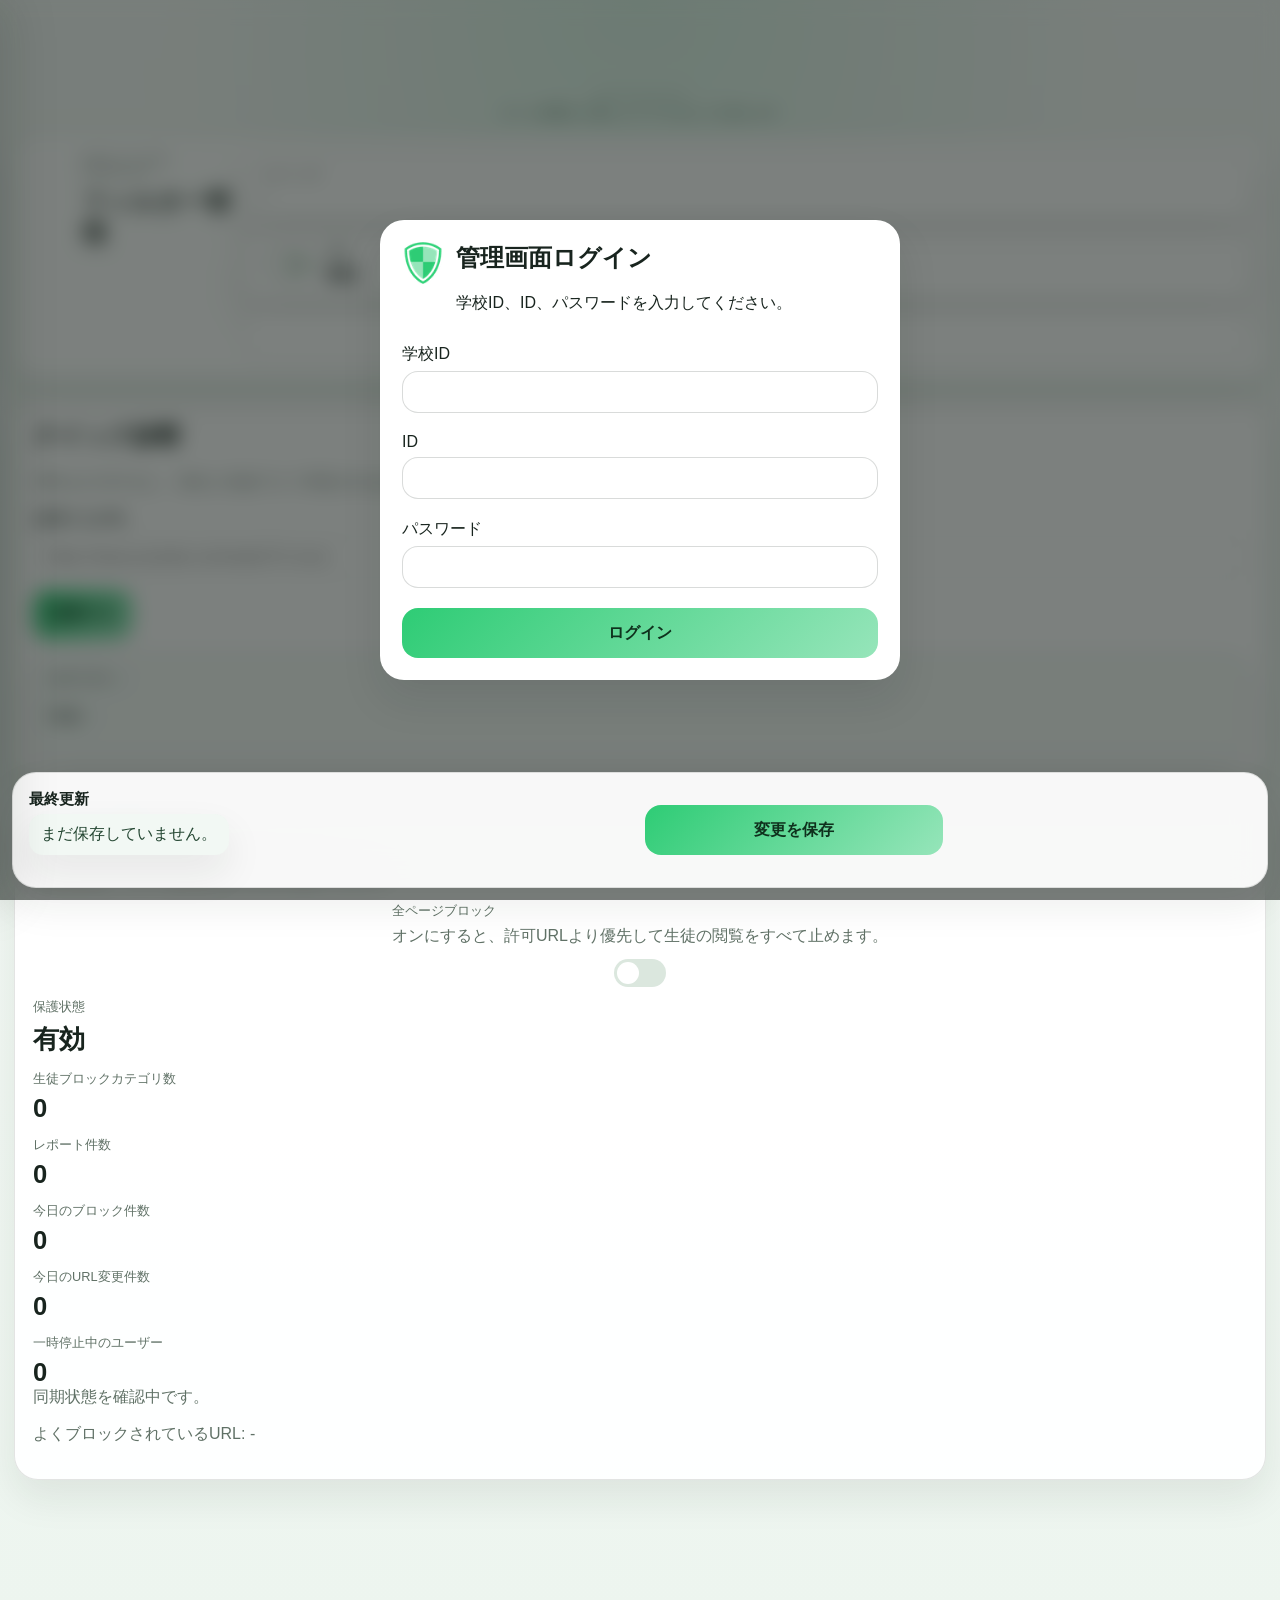
==== commit bb9e34e6: "Add files via upload" ====
--- a/index.html
+++ b/index.html
@@ -4,11 +4,18 @@
     <meta charset="utf-8" />
     <meta name="viewport" content="width=device-width, initial-scale=1" />
     <title>店大教育部作成 - ミセフィルタ スマホ管理画面</title>
-    <link rel="icon" href="t.png" sizes="32x32" />
+    <link rel="icon" href="t.png" sizes="32x32" />
+    <meta name="theme-color" content="#4ec78d" />
+    <meta name="apple-mobile-web-app-capable" content="yes" />
+    <meta name="apple-mobile-web-app-status-bar-style" content="default" />
+    <meta name="apple-mobile-web-app-title" content="ミセフィルタ" />
+    <meta name="format-detection" content="telephone=no" />
+    <link rel="apple-touch-icon" href="t.png" />
+    <link rel="manifest" href="manifest.webmanifest" />
     <link rel="stylesheet" href="app.css" />
     <link rel="stylesheet" href="mobile.css" />
   </head>
-  <body class="mobile-admin">
+  <body class="mobile-admin app-shell">
     <button id="menuToggle" class="mobile-menu-toggle" type="button" aria-label="メニューを開く">
       <span></span><span></span><span></span>
     </button>
@@ -58,7 +65,7 @@
       </aside>
 
       <main class="content">
-        <header class="topbar">
+        <div class="mobile-app-chrome"><div class="mobile-app-pill"></div><p class="mobile-app-caption">ホーム画面から開くとアプリのように使えます</p></div><header class="topbar">
           <div>
             <p class="eyebrow">Web Filter Console</p>
             <h1>フィルター管理</h1>
@@ -255,3 +262,4 @@
 
 
 
+
--- a/mobile.css
+++ b/mobile.css
@@ -211,3 +211,69 @@
     display: none;
   }
 }
+
+html, body.mobile-admin {
+  min-height: 100%;
+}
+
+body.mobile-admin.app-shell {
+  overscroll-behavior-y: contain;
+  -webkit-tap-highlight-color: transparent;
+}
+
+body.mobile-admin.is-standalone {
+  padding-top: env(safe-area-inset-top);
+}
+
+.mobile-app-chrome {
+  display: flex;
+  flex-direction: column;
+  align-items: center;
+  justify-content: center;
+  gap: 8px;
+  padding: 8px 0 14px;
+}
+
+.mobile-app-pill {
+  width: 96px;
+  height: 5px;
+  border-radius: 999px;
+  background: rgba(19, 48, 33, 0.12);
+}
+
+.mobile-app-caption {
+  margin: 0;
+  font-size: 0.8rem;
+  letter-spacing: 0.02em;
+  color: #507361;
+}
+
+.mobile-admin .topbar {
+  box-shadow: 0 18px 40px rgba(18, 42, 29, 0.08);
+}
+
+.mobile-admin .nav-item {
+  min-height: 52px;
+  border-radius: 16px;
+}
+
+.mobile-admin .card,
+.mobile-admin .site-history-card,
+.mobile-admin .device-info-card,
+.mobile-admin .bulk-box,
+.mobile-admin .result-box,
+.mobile-admin #lastSaved {
+  box-shadow: 0 18px 38px rgba(20, 41, 29, 0.08);
+}
+
+.mobile-admin .field input,
+.mobile-admin .field select,
+.mobile-admin .field textarea {
+  border-radius: 16px;
+}
+
+.mobile-admin .primary,
+.mobile-admin .ghost {
+  min-height: 50px;
+  border-radius: 16px;
+}
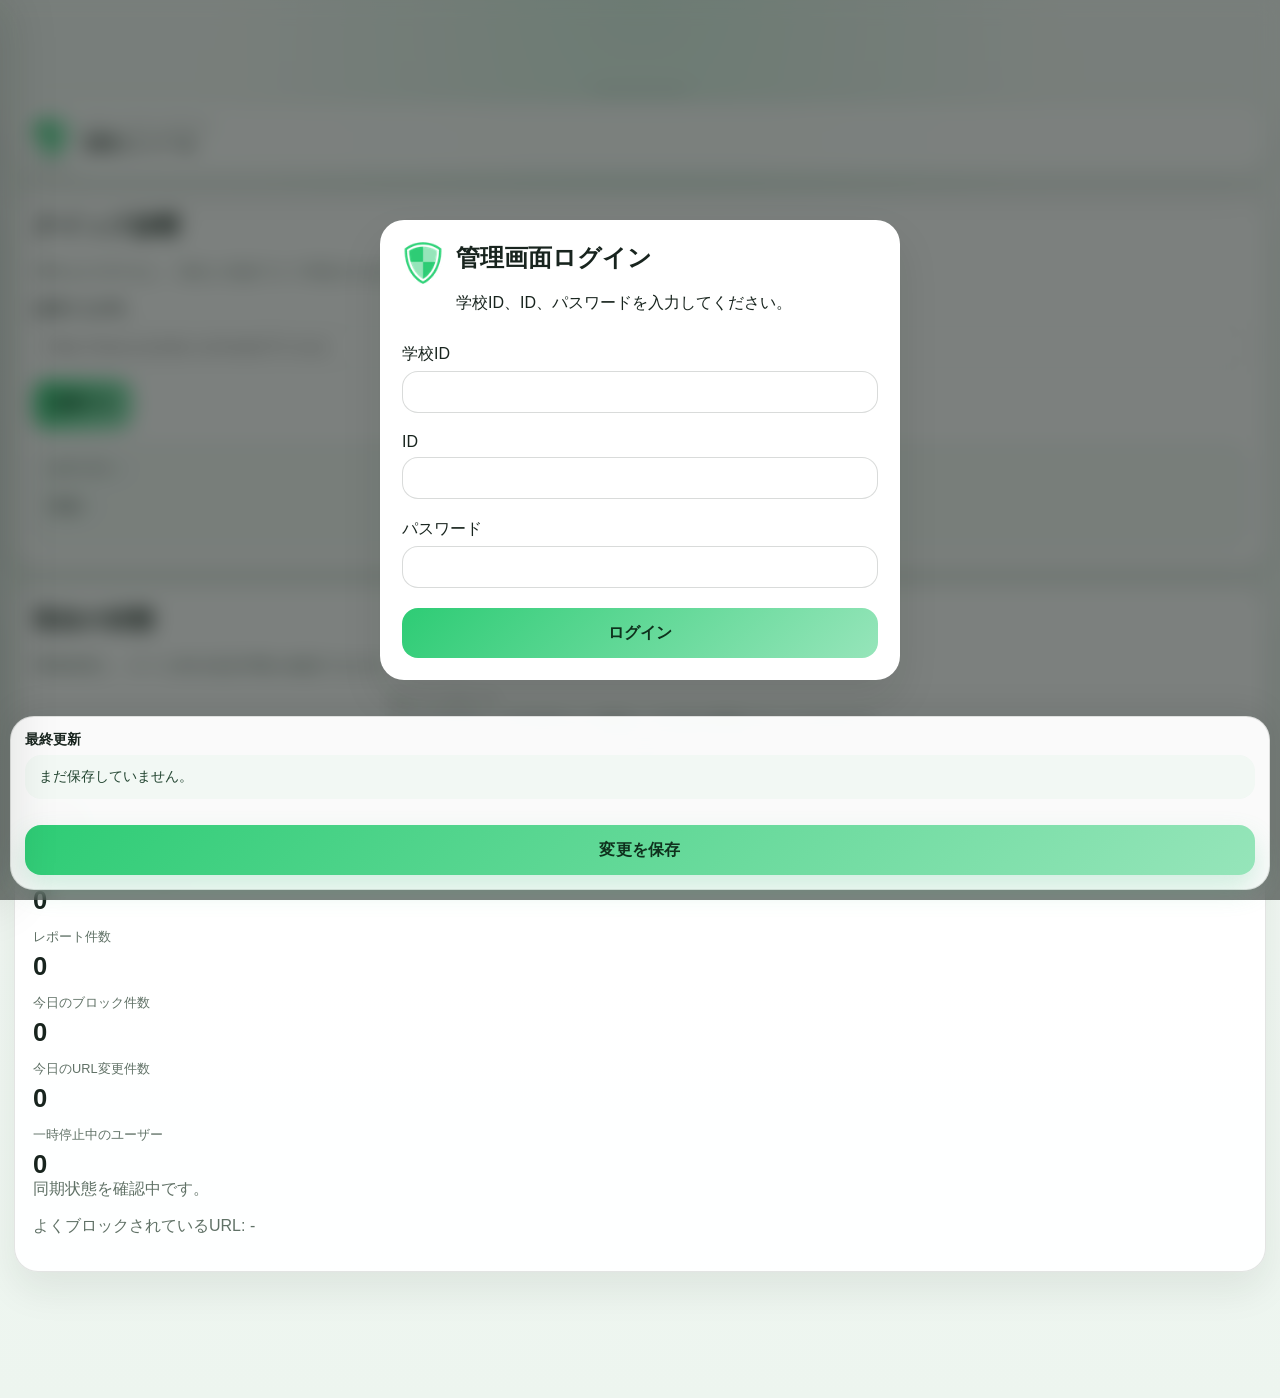
==== commit bab6a766: "Add files via upload" ====
--- a/index.html
+++ b/index.html
@@ -4,7 +4,7 @@
     <meta charset="utf-8" />
     <meta name="viewport" content="width=device-width, initial-scale=1" />
     <title>店大教育部作成 - ミセフィルタ スマホ管理画面</title>
-    <link rel="icon" href="t.png" sizes="32x32" />
+    <link rel="icon" href="t.png" sizes="32x32" />
     <meta name="theme-color" content="#4ec78d" />
     <meta name="apple-mobile-web-app-capable" content="yes" />
     <meta name="apple-mobile-web-app-status-bar-style" content="default" />
@@ -19,7 +19,11 @@
     <button id="menuToggle" class="mobile-menu-toggle" type="button" aria-label="メニューを開く">
       <span></span><span></span><span></span>
     </button>
+    <button id="accountToggle" class="mobile-account-toggle" type="button" aria-label="アカウントを開く">
+      <img src="t.png" alt="ミセフィルタ" />
+    </button>
     <div id="mobileNavBackdrop" class="mobile-nav-backdrop"></div>
+
     <div id="lockScreen" class="lock-screen">
       <div class="lock-card">
         <div class="lock-brand">
@@ -48,38 +52,44 @@
 
     <div class="shell">
       <aside id="mobileNav" class="nav mobile-nav-drawer">
-        <div class="brand">
+        <div class="brand mobile-drawer-brand">
           <img src="t.png" alt="ミセフィルタ" class="brand-icon" />
           <div>
             <p id="brandTitle" class="brand-title">店大教育部作成 - ミセフィルタ</p>
             <p class="brand-sub">スマホ管理コンソール</p>
           </div>
         </div>
-        <button class="nav-item active" data-tab="dashboard">ダッシュボード</button>
-        <button class="nav-item" data-tab="rules">共通ルール</button>
-        <button class="nav-item" data-tab="categories">カテゴリ設定</button>
-        <button class="nav-item" data-tab="reports">URLレポート</button>
-        <button class="nav-item" data-tab="blockReports">ブロックレポート</button>
-        <button class="nav-item" data-tab="devices">デバイス</button>
-        <button class="nav-item" data-tab="settings">設定</button>
+        <div class="mobile-nav-grid">
+          <button class="nav-item nav-item-dashboard active" data-tab="dashboard">ダッシュボード</button>
+          <button class="nav-item" data-tab="rules">共通ルール</button>
+          <button class="nav-item" data-tab="categories">カテゴリ設定</button>
+          <button class="nav-item" data-tab="reports">URLレポート</button>
+          <button class="nav-item" data-tab="blockReports">ブロックレポート</button>
+          <button class="nav-item" data-tab="devices">デバイス</button>
+          <button class="nav-item" data-tab="settings">設定</button>
+        </div>
       </aside>
 
       <main class="content">
-        <div class="mobile-app-chrome"><div class="mobile-app-pill"></div><p class="mobile-app-caption">ホーム画面から開くとアプリのように使えます</p></div><header class="topbar">
-          <div>
-            <p class="eyebrow">Web Filter Console</p>
-            <h1>フィルター管理</h1>
-          </div>
-          <div class="topbar-actions">
-            <div class="status-card">
+        <div class="mobile-app-chrome"><div class="mobile-app-pill"></div></div>
+        <header class="topbar">
+          <div class="mobile-title-row">
+            <img src="t.png" alt="ミセフィルタ" class="mobile-title-icon" />
+            <div>
+              <p class="eyebrow">Web Filter Console</p>
+              <h1>管理コンソール</h1>
+            </div>
+          </div>
+          <div id="accountMenu" class="mobile-account-menu">
+            <div class="status-card compact account-status-card">
+              <label class="switch"><input id="enabledToggle" type="checkbox" /><span class="slider"></span></label>
+              <div><p class="status-label">保護</p><p id="statusText" class="status-value">有効</p></div>
+            </div>
+            <div class="status-card account-user-card">
               <p class="status-label">ログイン中</p>
               <p id="currentUserId" class="status-value">-</p>
             </div>
-            <div class="status-card compact">
-              <label class="switch"><input id="enabledToggle" type="checkbox" /><span class="slider"></span></label>
-              <div><p class="status-label">保護</p><p id="statusText" class="status-value">有効</p></div>
-            </div>
-            <button id="logoutBtn" class="ghost" type="button">ログアウト</button>
+            <button id="logoutBtn" class="ghost account-logout" type="button">ログアウト</button>
           </div>
         </header>
 
@@ -245,9 +255,9 @@
         </section>
 
         <section class="card wide sticky-footer">
-          <div class="row between">
-            <div><h2>最終更新</h2><p id="lastSaved" class="muted">まだ保存していません。</p></div>
-            <div class="row"><button id="saveBtn" class="primary" type="button">変更を保存</button></div>
+          <div class="row between sticky-footer-inner">
+            <div class="save-status-block"><h2>最終更新</h2><p id="lastSaved" class="muted">まだ保存していません。</p></div>
+            <div class="save-button-block"><button id="saveBtn" class="primary save-wide-btn" type="button">変更を保存</button></div>
           </div>
         </section>
       </main>
@@ -256,10 +266,7 @@
     <script src="categories.js"></script>
     <script src="web-cloud.js"></script>
     <script src="app.js"></script>
-      <script src="mobile-nav.js"></script>
+    <script src="mobile-nav.js"></script>
+    <script src="pwa.js"></script>
   </body>
 </html>
-
-
-
-
--- a/mobile.css
+++ b/mobile.css
@@ -2,25 +2,56 @@
   background:
     radial-gradient(circle at top, rgba(78, 205, 140, 0.16), transparent 28%),
     linear-gradient(180deg, #f7fbf8 0%, #edf5ef 100%);
-}
-
-.mobile-menu-toggle {
+  min-height: 100%;
+}
+
+html,
+body.mobile-admin {
+  min-height: 100%;
+}
+
+body.mobile-admin.app-shell {
+  overscroll-behavior-y: contain;
+  -webkit-tap-highlight-color: transparent;
+}
+
+body.mobile-admin.is-standalone {
+  padding-top: env(safe-area-inset-top);
+}
+
+.mobile-menu-toggle,
+.mobile-account-toggle {
   position: fixed;
   top: 14px;
-  left: 14px;
   z-index: 60;
   width: 52px;
   height: 52px;
   border: 1px solid rgba(15, 37, 27, 0.12);
   border-radius: 16px;
-  background: rgba(255, 255, 255, 0.96);
+  background: rgba(255, 255, 255, 0.97);
   box-shadow: 0 18px 40px rgba(22, 46, 32, 0.12);
   display: inline-flex;
   align-items: center;
   justify-content: center;
+  backdrop-filter: blur(12px);
+}
+
+.mobile-menu-toggle {
+  left: 14px;
   flex-direction: column;
   gap: 5px;
-  backdrop-filter: blur(12px);
+}
+
+.mobile-account-toggle {
+  right: 14px;
+  padding: 0;
+  overflow: hidden;
+}
+
+.mobile-account-toggle img {
+  width: 100%;
+  height: 100%;
+  object-fit: cover;
 }
 
 .mobile-menu-toggle span {
@@ -53,7 +84,7 @@
 .mobile-admin .mobile-nav-drawer {
   position: fixed;
   inset: 0 auto 0 0;
-  width: min(82vw, 320px);
+  width: min(86vw, 340px);
   height: 100vh;
   transform: translateX(-104%);
   transition: transform 0.24s ease;
@@ -61,42 +92,178 @@
   border-right: 1px solid rgba(15, 37, 27, 0.08);
   box-shadow: 24px 0 48px rgba(11, 28, 20, 0.12);
   overflow-y: auto;
-  padding-top: 76px;
+  padding: 82px 14px 20px;
+  background: rgba(255,255,255,0.98);
 }
 
 .mobile-admin .mobile-nav-drawer.open {
   transform: translateX(0);
 }
 
+.mobile-drawer-brand {
+  display: grid;
+  grid-template-columns: 56px 1fr;
+  gap: 12px;
+  align-items: center;
+  padding: 14px;
+  border-radius: 22px;
+  background: linear-gradient(135deg, rgba(78,199,141,0.12), rgba(255,255,255,0.95));
+  margin-bottom: 14px;
+}
+
+.mobile-drawer-brand .brand-icon {
+  width: 56px;
+  height: 56px;
+  border-radius: 18px;
+}
+
+.mobile-drawer-brand .brand-title {
+  font-size: 1.05rem;
+  line-height: 1.35;
+}
+
+.mobile-nav-grid {
+  display: grid;
+  grid-template-columns: 1fr 1fr;
+  gap: 12px;
+}
+
+.mobile-admin .nav-item {
+  width: 100%;
+  min-height: 82px;
+  border-radius: 22px;
+  padding: 16px 14px;
+  background: rgba(255,255,255,0.95);
+  border: 1px solid rgba(15, 37, 27, 0.08);
+  box-shadow: 0 14px 28px rgba(20, 41, 29, 0.06);
+  font-size: 1rem;
+  font-weight: 700;
+  display: flex;
+  align-items: center;
+  justify-content: center;
+  text-align: center;
+}
+
+.mobile-admin .nav-item.active {
+  background: linear-gradient(135deg, rgba(78,199,141,0.18), rgba(227,249,237,0.96));
+}
+
+.mobile-admin .nav-item.nav-item-dashboard {
+  grid-column: 1 / -1;
+  min-height: 96px;
+}
+
 .mobile-admin .content {
-  padding: 84px 14px 132px;
+  padding: 84px 14px 126px;
+}
+
+.mobile-app-chrome {
+  display: flex;
+  justify-content: center;
+  padding: 4px 0 10px;
+}
+
+.mobile-app-pill {
+  width: 96px;
+  height: 5px;
+  border-radius: 999px;
+  background: rgba(19, 48, 33, 0.12);
 }
 
 .mobile-admin .topbar {
   position: sticky;
   top: 10px;
   z-index: 20;
-  align-items: flex-start;
-  gap: 14px;
-  padding: 18px 18px 16px 68px;
+  margin-bottom: 18px;
+  padding: 14px 16px;
   border-radius: 24px;
   background: rgba(255, 255, 255, 0.88);
   backdrop-filter: blur(16px);
+  box-shadow: 0 18px 40px rgba(18, 42, 29, 0.08);
+}
+
+.mobile-title-row {
+  display: flex;
+  align-items: center;
+  gap: 12px;
+}
+
+.mobile-title-icon {
+  width: 42px;
+  height: 42px;
+  border-radius: 14px;
+  box-shadow: 0 10px 22px rgba(18, 42, 29, 0.12);
+  flex: 0 0 auto;
+}
+
+.mobile-admin .eyebrow {
+  margin: 0 0 4px;
+  font-size: 0.58rem;
+  letter-spacing: 0.14em;
 }
 
 .mobile-admin .topbar h1 {
-  font-size: 1.5rem;
-}
-
-.mobile-admin .topbar-actions {
-  width: 100%;
+  margin: 0;
+  font-size: 1rem;
+  line-height: 1.2;
+}
+
+.mobile-account-menu {
+  position: absolute;
+  top: calc(100% + 10px);
+  right: 0;
+  width: min(82vw, 280px);
+  display: none;
+  gap: 10px;
+  padding: 12px;
+  border: 1px solid rgba(15, 37, 27, 0.08);
+  border-radius: 22px;
+  background: rgba(255,255,255,0.98);
+  box-shadow: 0 22px 40px rgba(20, 41, 29, 0.14);
+}
+
+.mobile-account-menu.open {
   display: grid;
-  grid-template-columns: 1fr;
 }
 
 .mobile-admin .status-card,
 .mobile-admin .status-card.compact {
   width: 100%;
+  min-width: 0;
+  padding: 12px 14px;
+  border-radius: 18px;
+  background: #fff;
+}
+
+.mobile-admin .status-card.compact {
+  display: grid;
+  grid-template-columns: auto 1fr;
+  align-items: center;
+  gap: 12px;
+}
+
+.mobile-admin .status-label {
+  font-size: 0.72rem;
+}
+
+.mobile-admin .status-value {
+  margin-top: 4px;
+  font-size: 0.95rem;
+  line-height: 1.35;
+  word-break: break-word;
+}
+
+.mobile-admin .switch {
+  width: 54px;
+  height: 30px;
+}
+
+.mobile-admin .slider {
+  background: #d6e6dc;
+}
+
+.mobile-admin .switch input:checked + .slider {
+  background: linear-gradient(135deg, #4ec78d, #86e2b6);
 }
 
 .mobile-admin .grid,
@@ -120,6 +287,7 @@
 
 .mobile-admin .card {
   padding: 18px;
+  box-shadow: 0 18px 38px rgba(20, 41, 29, 0.08);
 }
 
 .mobile-admin .field input,
@@ -129,6 +297,18 @@
   font-size: 16px;
 }
 
+.mobile-admin .field input,
+.mobile-admin .field select,
+.mobile-admin .field textarea {
+  border-radius: 16px;
+}
+
+.mobile-admin .primary,
+.mobile-admin .ghost {
+  min-height: 50px;
+  border-radius: 16px;
+}
+
 .mobile-admin .bulk-box,
 .mobile-admin .result-box {
   padding: 14px;
@@ -149,46 +329,58 @@
 
 .mobile-admin .sticky-footer {
   position: fixed;
-  left: 12px;
-  right: 12px;
-  bottom: 12px;
+  left: 10px;
+  right: 10px;
+  bottom: 10px;
   z-index: 40;
   margin: 0;
-  padding: 16px 16px calc(16px + env(safe-area-inset-bottom));
+  padding: 14px 14px calc(14px + env(safe-area-inset-bottom));
   border-radius: 24px;
-  background: rgba(255, 255, 255, 0.95);
+  background: rgba(255, 255, 255, 0.96);
   box-shadow: 0 -8px 30px rgba(14, 31, 22, 0.08);
   backdrop-filter: blur(16px);
 }
 
-.mobile-admin .sticky-footer .row.between {
+.sticky-footer-inner {
+  display: grid;
+  grid-template-columns: 1fr auto;
+  align-items: center;
   gap: 12px;
 }
 
-.mobile-admin .sticky-footer h2 {
-  font-size: 0.95rem;
-  margin-bottom: 4px;
+.save-status-block h2 {
+  font-size: 0.86rem;
+  margin-bottom: 6px;
 }
 
 .mobile-admin #lastSaved {
-  display: inline-flex;
-  align-items: center;
-  min-height: 40px;
-  padding: 10px 12px;
-  border-radius: 14px;
+  display: flex;
+  width: 100%;
+  min-height: 44px;
+  padding: 12px 14px;
+  border-radius: 16px;
+  font-size: 0.88rem;
+  line-height: 1.35;
+  white-space: normal;
   background: #f2f8f4;
   color: #244632;
 }
 
-.mobile-admin .sticky-footer .row:last-child {
-  width: 100%;
-  display: grid;
-  grid-template-columns: 1fr 1fr;
-  gap: 10px;
-}
-
-.mobile-admin .sticky-footer .ghost,
-.mobile-admin .sticky-footer .primary {
+.save-button-block {
+  min-width: 144px;
+}
+
+.save-wide-btn {
+  width: 100%;
+  min-height: 54px;
+  padding: 0 22px;
+  font-size: 0.98rem;
+  font-weight: 800;
+  letter-spacing: 0.02em;
+  box-shadow: 0 14px 28px rgba(78, 199, 141, 0.24);
+}
+
+.account-logout {
   width: 100%;
 }
 
@@ -205,75 +397,20 @@
   width: 100%;
 }
 
+@media (max-width: 360px) {
+  .sticky-footer-inner {
+    grid-template-columns: 1fr;
+  }
+
+  .save-button-block {
+    min-width: 0;
+  }
+}
+
 @media (min-width: 981px) {
   .mobile-menu-toggle,
+  .mobile-account-toggle,
   .mobile-nav-backdrop {
     display: none;
   }
 }
-
-html, body.mobile-admin {
-  min-height: 100%;
-}
-
-body.mobile-admin.app-shell {
-  overscroll-behavior-y: contain;
-  -webkit-tap-highlight-color: transparent;
-}
-
-body.mobile-admin.is-standalone {
-  padding-top: env(safe-area-inset-top);
-}
-
-.mobile-app-chrome {
-  display: flex;
-  flex-direction: column;
-  align-items: center;
-  justify-content: center;
-  gap: 8px;
-  padding: 8px 0 14px;
-}
-
-.mobile-app-pill {
-  width: 96px;
-  height: 5px;
-  border-radius: 999px;
-  background: rgba(19, 48, 33, 0.12);
-}
-
-.mobile-app-caption {
-  margin: 0;
-  font-size: 0.8rem;
-  letter-spacing: 0.02em;
-  color: #507361;
-}
-
-.mobile-admin .topbar {
-  box-shadow: 0 18px 40px rgba(18, 42, 29, 0.08);
-}
-
-.mobile-admin .nav-item {
-  min-height: 52px;
-  border-radius: 16px;
-}
-
-.mobile-admin .card,
-.mobile-admin .site-history-card,
-.mobile-admin .device-info-card,
-.mobile-admin .bulk-box,
-.mobile-admin .result-box,
-.mobile-admin #lastSaved {
-  box-shadow: 0 18px 38px rgba(20, 41, 29, 0.08);
-}
-
-.mobile-admin .field input,
-.mobile-admin .field select,
-.mobile-admin .field textarea {
-  border-radius: 16px;
-}
-
-.mobile-admin .primary,
-.mobile-admin .ghost {
-  min-height: 50px;
-  border-radius: 16px;
-}
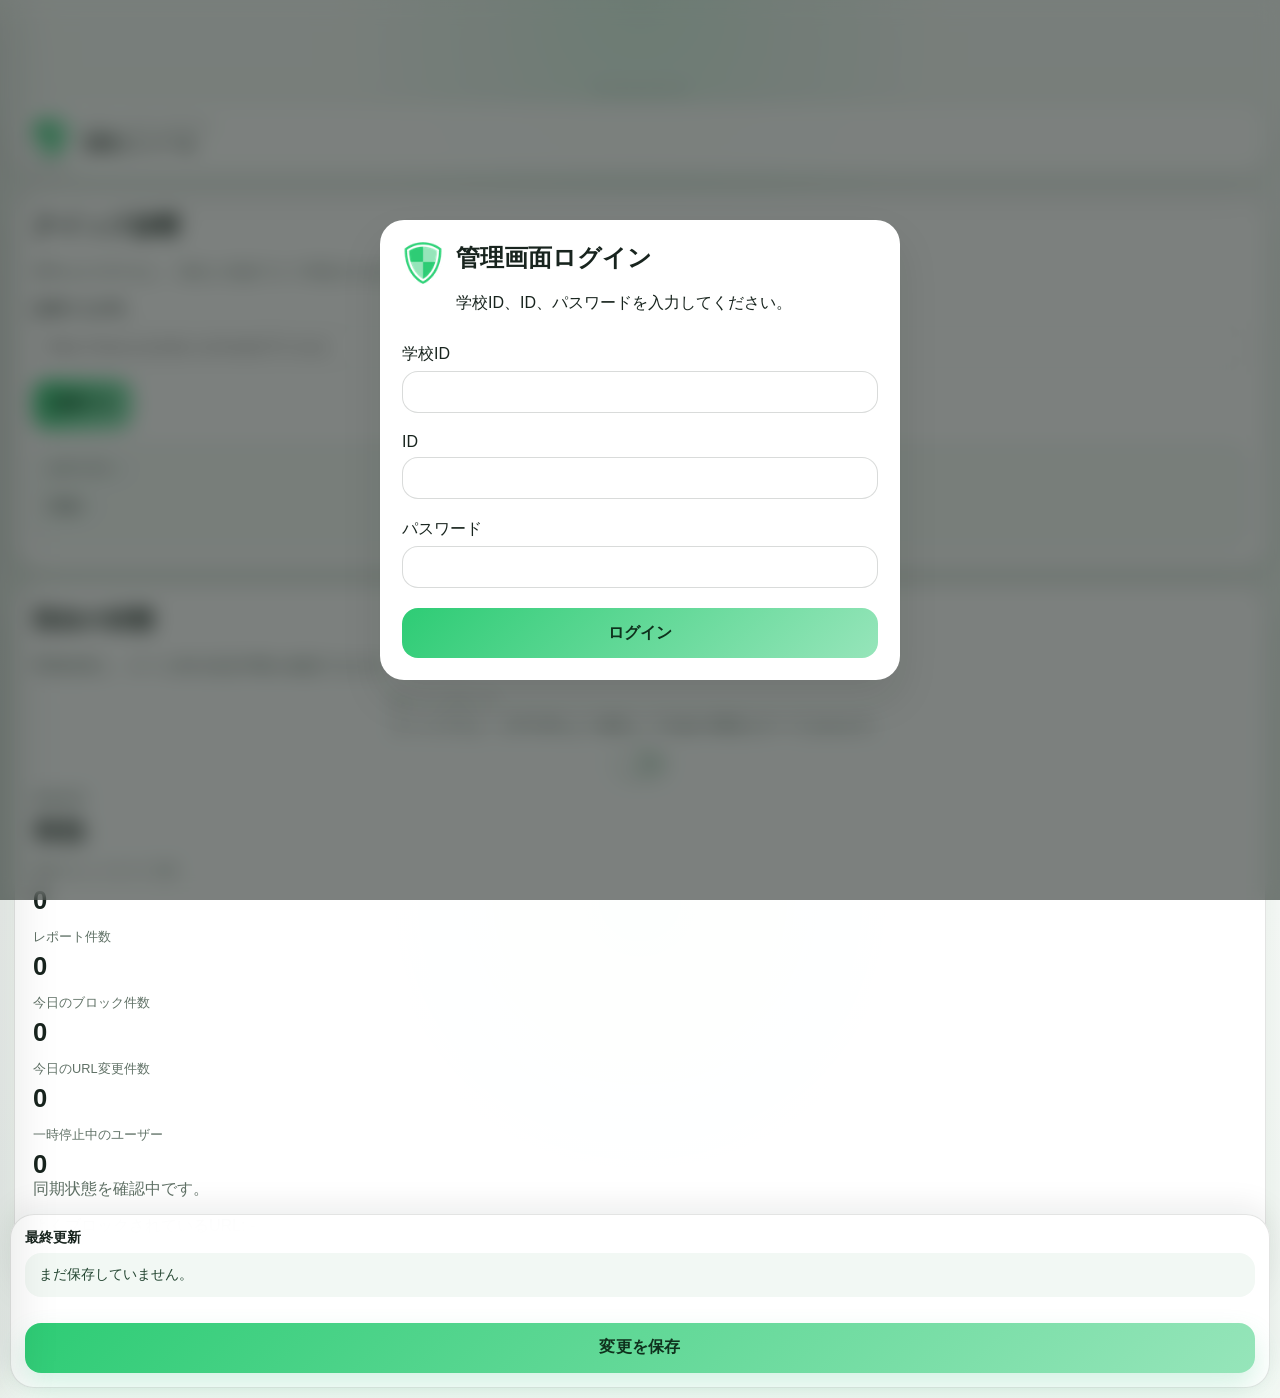
==== commit 09e93f73: "Add files via upload" ====
--- a/index.html
+++ b/index.html
@@ -65,6 +65,7 @@
           <button class="nav-item" data-tab="categories">カテゴリ設定</button>
           <button class="nav-item" data-tab="reports">URLレポート</button>
           <button class="nav-item" data-tab="blockReports">ブロックレポート</button>
+        <button class="nav-item" data-tab="accessReports">閲覧履歴</button>
           <button class="nav-item" data-tab="devices">デバイス</button>
           <button class="nav-item" data-tab="settings">設定</button>
         </div>
@@ -206,6 +207,19 @@
           </section>
         </section>
 
+        
+        <section class="tab" data-tab="accessReports">
+          <section class="card wide">
+            <h2>閲覧履歴</h2>
+            <p class="muted">どの端末で、どの学校の誰が、いつ、どのサイトにアクセスしたかを新しい順で表示します。</p>
+            <div class="row">
+              <label class="field search-field"><span>検索</span><input id="accessReportSearch" type="text" placeholder="URL、学校、ID、端末で検索" /></label>
+              <button id="exportAccessReportBtn" class="ghost" type="button">CSVを出力</button>
+            </div>
+            <div id="accessReportList" class="site-history-list"></div>
+          </section>
+        </section>
+
         <section class="tab" data-tab="devices">
           <div id="deviceSummary" class="grid three-col"></div>
           <section class="card wide">
@@ -270,3 +284,4 @@
     <script src="pwa.js"></script>
   </body>
 </html>
+
--- a/mobile.css
+++ b/mobile.css
@@ -414,3 +414,109 @@
     display: none;
   }
 }
+
+.mobile-admin .mobile-nav-drawer {
+  display: flex;
+  flex-direction: column;
+}
+
+.mobile-drawer-brand {
+  position: sticky;
+  top: 0;
+  z-index: 3;
+  grid-template-columns: 64px 1fr;
+  gap: 14px;
+  width: 100%;
+  min-height: 92px;
+  padding: 16px 18px;
+  border-radius: 24px;
+  background: linear-gradient(135deg, rgba(78,199,141,0.16), rgba(255,255,255,0.98));
+  box-shadow: 0 14px 30px rgba(20, 41, 29, 0.08);
+}
+
+.mobile-drawer-brand .brand-icon {
+  width: 64px;
+  height: 64px;
+  border-radius: 20px;
+}
+
+.mobile-drawer-brand .brand-title {
+  font-size: 1.02rem;
+  line-height: 1.35;
+  word-break: break-word;
+}
+
+.mobile-drawer-brand .brand-sub {
+  margin-top: 6px;
+  font-size: 0.84rem;
+  line-height: 1.4;
+}
+
+.mobile-nav-grid {
+  margin-top: 14px;
+}
+
+html {
+  -webkit-text-size-adjust: 100%;
+  height: -webkit-fill-available;
+}
+
+body.mobile-admin {
+  width: 100%;
+  overflow-x: hidden;
+  min-height: 100dvh;
+  min-height: -webkit-fill-available;
+}
+
+.mobile-menu-toggle,
+.mobile-account-toggle,
+.mobile-admin .mobile-nav-drawer,
+.mobile-admin .topbar,
+.mobile-account-menu,
+.mobile-admin .sticky-footer {
+  -webkit-backdrop-filter: blur(16px);
+}
+
+.mobile-admin .mobile-nav-drawer {
+  height: 100dvh;
+  min-height: -webkit-fill-available;
+}
+
+.mobile-drawer-brand,
+.mobile-admin .nav-item,
+.mobile-admin .topbar,
+.mobile-account-menu,
+.mobile-admin .status-card,
+.mobile-admin .card,
+.mobile-admin .sticky-footer {
+  min-width: 0;
+}
+
+.mobile-admin .field input,
+.mobile-admin .field select,
+.mobile-admin .field textarea,
+.mobile-admin .primary,
+.mobile-admin .ghost,
+.mobile-menu-toggle,
+.mobile-account-toggle {
+  -webkit-appearance: none;
+  appearance: none;
+}
+
+.mobile-admin .shell,
+.mobile-admin .content,
+.mobile-nav-grid,
+.mobile-title-row,
+.sticky-footer-inner {
+  transform: translateZ(0);
+}
+
+@supports (-webkit-touch-callout: none) {
+  .mobile-admin .topbar,
+  .mobile-account-menu,
+  .mobile-admin .sticky-footer,
+  .mobile-drawer-brand,
+  .mobile-admin .nav-item {
+    border-color: rgba(15, 37, 27, 0.1);
+  }
+}
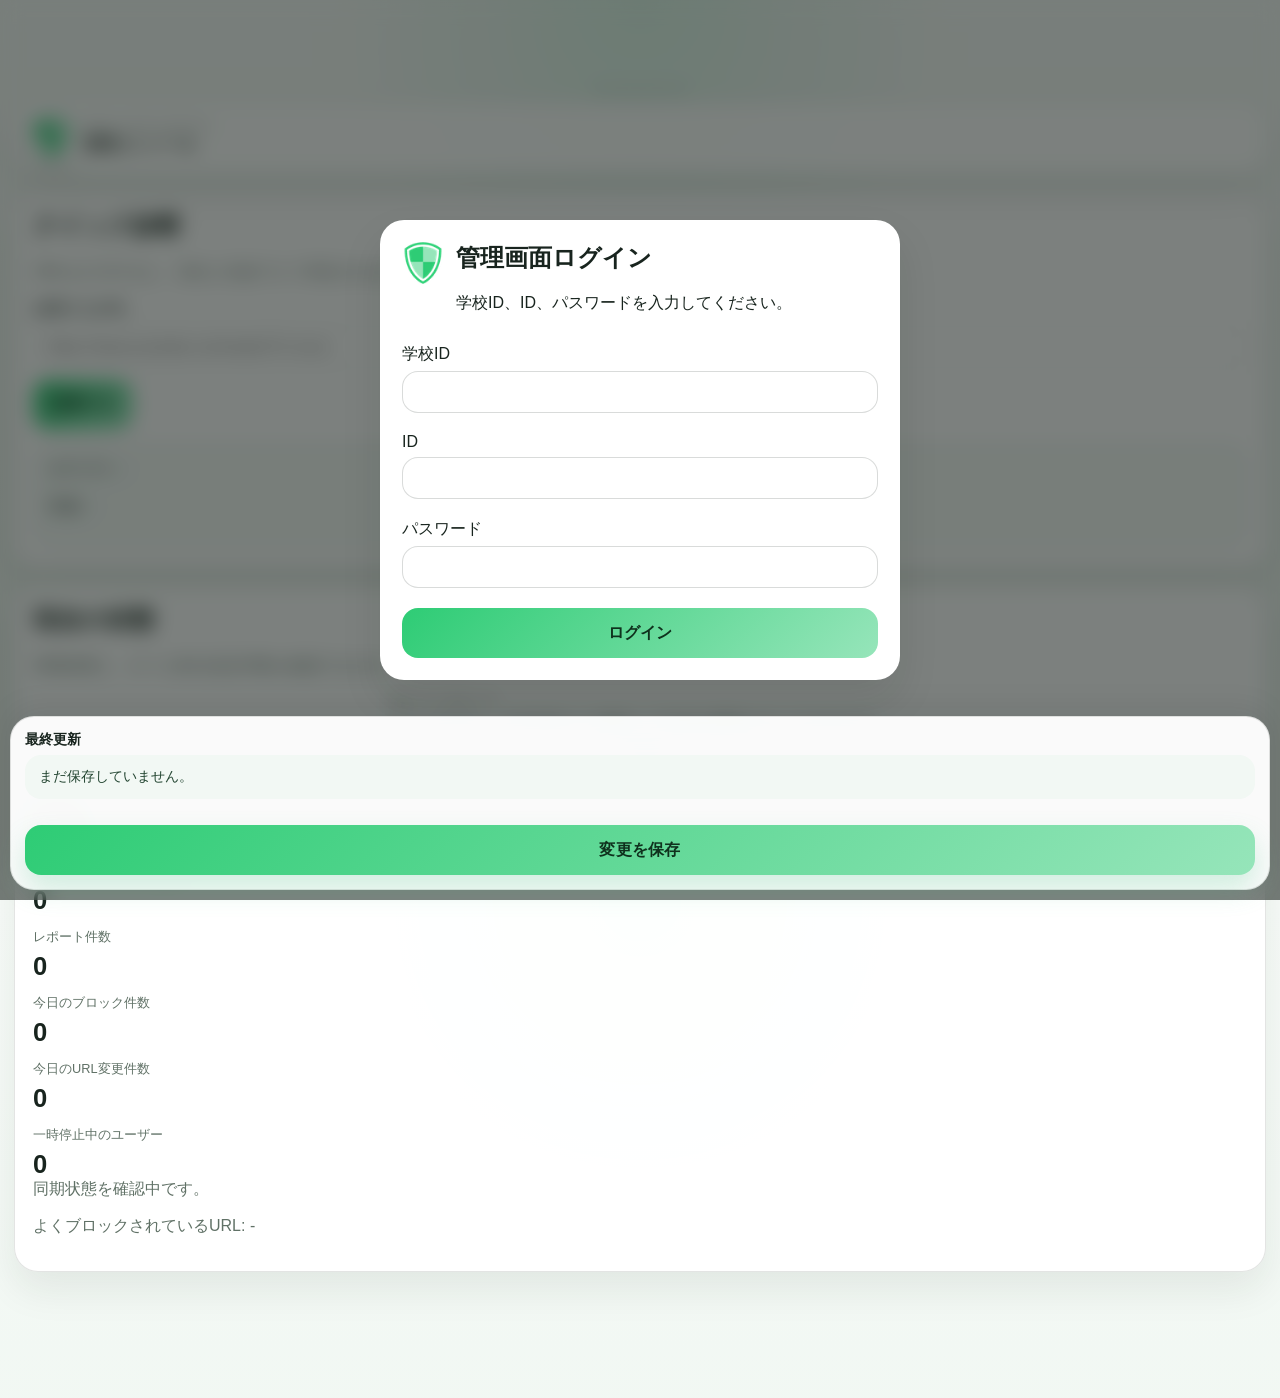
==== commit 31790f64: "Add files via upload" ====
--- a/index.html
+++ b/index.html
@@ -52,22 +52,24 @@
 
     <div class="shell">
       <aside id="mobileNav" class="nav mobile-nav-drawer">
-        <div class="brand mobile-drawer-brand">
-          <img src="t.png" alt="ミセフィルタ" class="brand-icon" />
-          <div>
-            <p id="brandTitle" class="brand-title">店大教育部作成 - ミセフィルタ</p>
-            <p class="brand-sub">スマホ管理コンソール</p>
-          </div>
-        </div>
-        <div class="mobile-nav-grid">
-          <button class="nav-item nav-item-dashboard active" data-tab="dashboard">ダッシュボード</button>
-          <button class="nav-item" data-tab="rules">共通ルール</button>
-          <button class="nav-item" data-tab="categories">カテゴリ設定</button>
-          <button class="nav-item" data-tab="reports">URLレポート</button>
-          <button class="nav-item" data-tab="blockReports">ブロックレポート</button>
-        <button class="nav-item" data-tab="accessReports">閲覧履歴</button>
-          <button class="nav-item" data-tab="devices">デバイス</button>
-          <button class="nav-item" data-tab="settings">設定</button>
+        <div class="mobile-nav-sheet">
+          <div class="brand mobile-drawer-brand">
+            <img src="t.png" alt="ミセフィルタ" class="brand-icon" />
+            <div>
+              <p id="brandTitle" class="brand-title">店大教育部作成 - ミセフィルタ</p>
+              <p class="brand-sub">スマホ管理コンソール</p>
+            </div>
+          </div>
+          <div class="mobile-nav-grid">
+            <button class="nav-item nav-item-dashboard active" data-tab="dashboard">ダッシュボード</button>
+            <button class="nav-item" data-tab="rules">共通ルール</button>
+            <button class="nav-item" data-tab="categories">カテゴリ設定</button>
+            <button class="nav-item" data-tab="reports">URLレポート</button>
+            <button class="nav-item" data-tab="blockReports">ブロックレポート</button>
+            <button class="nav-item" data-tab="accessReports">閲覧履歴</button>
+            <button class="nav-item" data-tab="devices">デバイス</button>
+            <button class="nav-item" data-tab="settings">設定</button>
+          </div>
         </div>
       </aside>
 
--- a/mobile.css
+++ b/mobile.css
@@ -63,41 +63,49 @@
 }
 
 .mobile-nav-backdrop {
+  display: none !important;
+}
+
+.mobile-nav-backdrop.open {
+  display: none !important;
+}
+
+.mobile-admin .shell {
+  display: block;
+}
+
+.mobile-admin .mobile-nav-drawer {
   position: fixed;
   inset: 0;
-  background: rgba(12, 22, 17, 0.32);
+  width: 100vw;
+  height: 100dvh;
   opacity: 0;
   pointer-events: none;
-  transition: opacity 0.22s ease;
-  z-index: 49;
-}
-
-.mobile-nav-backdrop.open {
+  transition: opacity 0.18s ease;
+  z-index: 55;
+  border-right: none;
+  box-shadow: none;
+  overflow: hidden;
+  padding: 0;
+  background: transparent;
+}
+
+.mobile-admin .mobile-nav-drawer.open {
   opacity: 1;
   pointer-events: auto;
 }
 
-.mobile-admin .shell {
-  display: block;
-}
-
-.mobile-admin .mobile-nav-drawer {
-  position: fixed;
-  inset: 0 auto 0 0;
+.mobile-nav-sheet {
+  position: absolute;
+  top: 78px;
+  left: 14px;
   width: min(86vw, 340px);
-  height: 100vh;
-  transform: translateX(-104%);
-  transition: transform 0.24s ease;
-  z-index: 55;
-  border-right: 1px solid rgba(15, 37, 27, 0.08);
-  box-shadow: 24px 0 48px rgba(11, 28, 20, 0.12);
+  max-height: calc(100dvh - 92px);
   overflow-y: auto;
-  padding: 82px 14px 20px;
-  background: rgba(255,255,255,0.98);
-}
-
-.mobile-admin .mobile-nav-drawer.open {
-  transform: translateX(0);
+  padding: 0 0 12px;
+  border-radius: 30px;
+  background: #ffffff;
+  box-shadow: 0 22px 44px rgba(20, 41, 29, 0.14);
 }
 
 .mobile-drawer-brand {
@@ -126,6 +134,7 @@
   display: grid;
   grid-template-columns: 1fr 1fr;
   gap: 12px;
+  padding: 0 14px 2px;
 }
 
 .mobile-admin .nav-item {
@@ -398,6 +407,11 @@
 }
 
 @media (max-width: 360px) {
+  .mobile-nav-sheet {
+    width: calc(100vw - 20px);
+    left: 10px;
+  }
+
   .sticky-footer-inner {
     grid-template-columns: 1fr;
   }
@@ -503,8 +517,6 @@
   appearance: none;
 }
 
-.mobile-admin .shell,
-.mobile-admin .content,
 .mobile-nav-grid,
 .mobile-title-row,
 .sticky-footer-inner {
